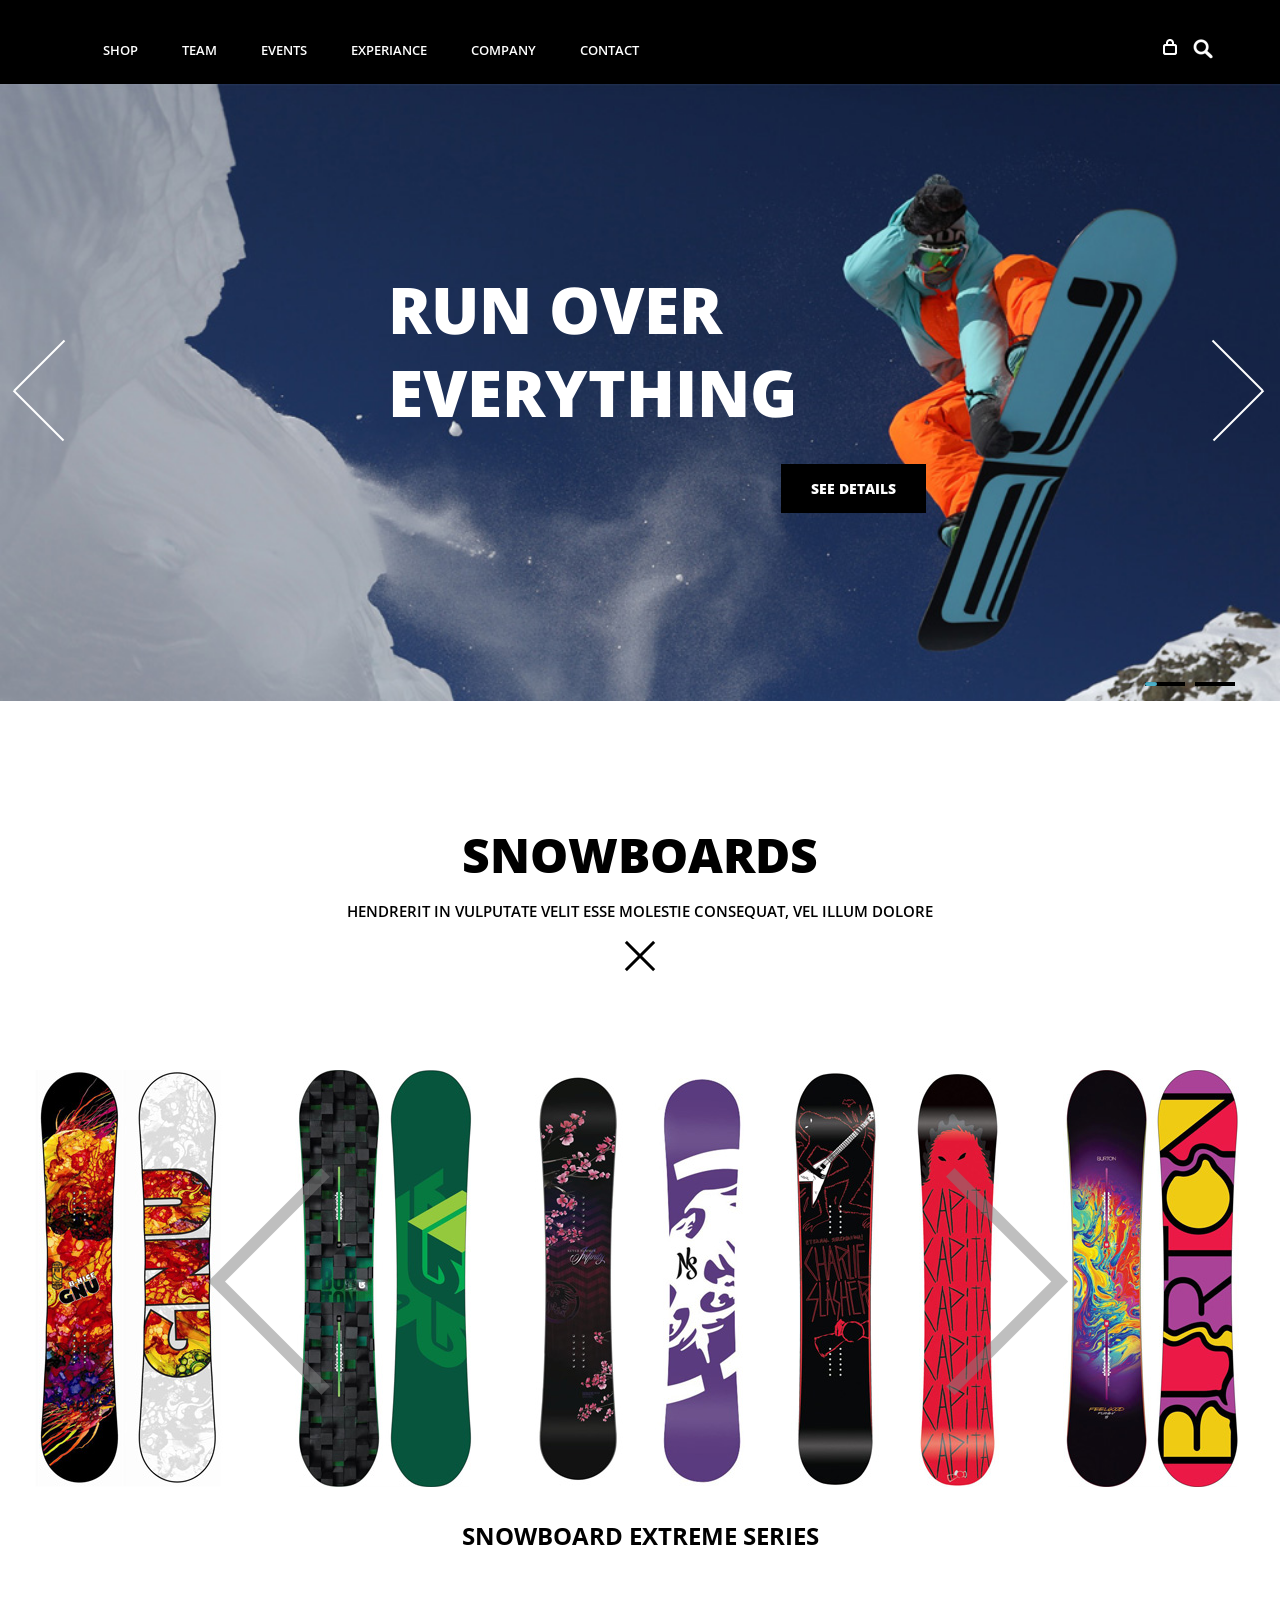
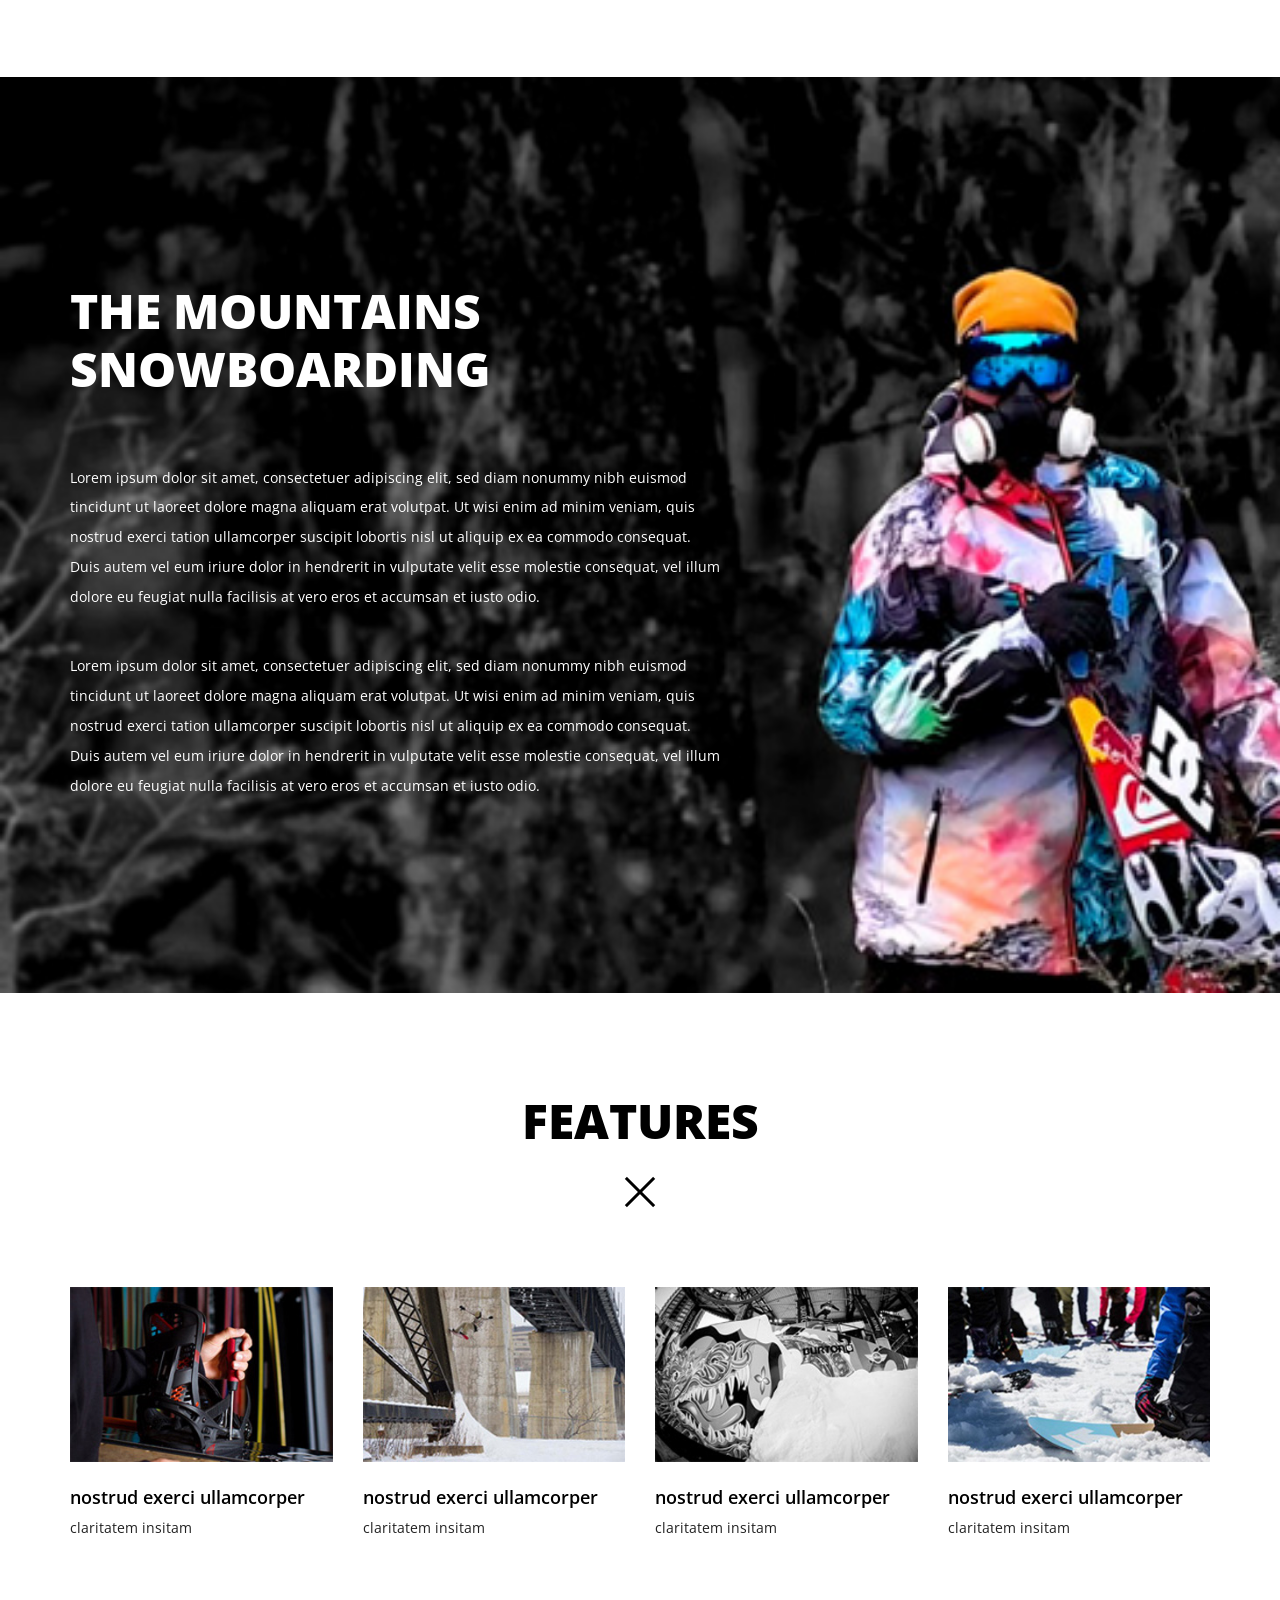
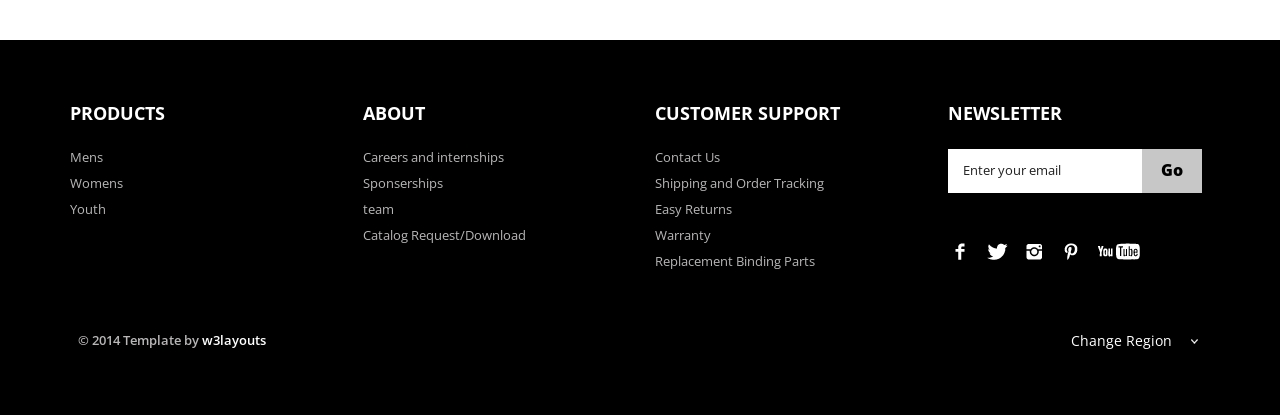
==== index.html @ a115c9c4 "Initial commit" ====
<!DOCTYPE HTML>
<html>
<head>
<title>Free Snow Bootstrap Website Template | Home :: w3layouts</title>
<link href="public/css/bootstrap.css" rel='stylesheet' type='text/css' />
<link href="public/css/style.css" rel='stylesheet' type='text/css' />
<meta name="viewport" content="width=device-width, initial-scale=1, maximum-scale=1">
<meta http-equiv="Content-Type" content="text/html; charset=utf-8" />
<link href='http://fonts.googleapis.com/css?family=Open+Sans:400,300,600,700,800' rel='stylesheet' type='text/css'>
<script type="application/x-javascript"> addEventListener("load", function() { setTimeout(hideURLbar, 0); }, false); function hideURLbar(){ window.scrollTo(0,1); } </script>
<script src="public/js/jquery.min.js"></script>
<!--<script src="js/jquery.easydropdown.js"></script>-->
<!--start slider -->
<link rel="stylesheet" href="public/css/fwslider.css" media="all">
<script src="public/js/jquery-ui.min.js"></script>
<script src="public/js/fwslider.js"></script>
<!--end slider -->
<script type="text/javascript">
        $(document).ready(function() {
            $(".dropdown img.flag").addClass("flagvisibility");

            $(".dropdown dt a").click(function() {
                $(".dropdown dd ul").toggle();
            });
                        
            $(".dropdown dd ul li a").click(function() {
                var text = $(this).html();
                $(".dropdown dt a span").html(text);
                $(".dropdown dd ul").hide();
                $("#result").html("Selected value is: " + getSelectedValue("sample"));
            });
                        
            function getSelectedValue(id) {
                return $("#" + id).find("dt a span.value").html();
            }

            $(document).bind('click', function(e) {
                var $clicked = $(e.target);
                if (! $clicked.parents().hasClass("dropdown"))
                    $(".dropdown dd ul").hide();
            });


            $("#flagSwitcher").click(function() {
                $(".dropdown img.flag").toggleClass("flagvisibility");
            });
        });
     </script>
</head>
<body>
	<div class="header">
		<div class="container">
			<div class="row">
			  <div class="col-md-12">
				 <div class="header-left">
					 <div class="logo">
						<a href="index.html"><img src="images/logo.png" alt=""/></a>
					 </div>
					 <div class="menu">
						  <a class="toggleMenu" href="#"><img src="images/nav.png" alt="" /></a>
						    <ul class="nav" id="nav">
						    	<li><a href="shop.html">Shop</a></li>
						    	<li><a href="team.html">Team</a></li>
						    	<li><a href="experiance.html">Events</a></li>
						    	<li><a href="experiance.html">Experiance</a></li>
						    	<li><a href="shop.html">Company</a></li>
								<li><a href="contact.html">Contact</a></li>								
								<div class="clear"></div>
							</ul>
							<script type="text/javascript" src="public/js/responsive-nav.js"></script>
				    </div>							
	    		    <div class="clear"></div>
	    	    </div>
	            <div class="header_right">
	    		  <!-- start search-->
				      <div class="search-box">
							<div id="sb-search" class="sb-search">
								<form>
									<input class="sb-search-input" placeholder="Enter your search term..." type="search" name="search" id="search">
									<input class="sb-search-submit" type="submit" value="">
									<span class="sb-icon-search"> </span>
								</form>
							</div>
						</div>
						<!----search-scripts---->
						<script src="js/classie.js"></script>
						<script src="js/uisearch.js"></script>
						<script>
							new UISearch( document.getElementById( 'sb-search' ) );
						</script>
						<!----//search-scripts---->
				    <ul class="icon1 sub-icon1 profile_img">
					 <li><a class="active-icon c1" href="#"> </a>
						<ul class="sub-icon1 list">
						  <div class="product_control_buttons">
						  	<a href="#"><img src="public/images/edit.png" alt=""/></a>
						  		<a href="#"><img src="public/images/close_edit.png" alt=""/></a>
						  </div>
						   <div class="clear"></div>
						  <li class="list_img"><img src="public/images/1.jpg" alt=""/></li>
						  <li class="list_desc"><h4><a href="#">velit esse molestie</a></h4><span class="actual">1 x
                          $12.00</span></li>
						  <div class="login_buttons">
							 <div class="check_button"><a href="checkout.html">Check out</a></div>
							 <div class="login_button"><a href="login/index.php">Login</a></div>
							 <div class="clear"></div>
						  </div>
						  <div class="clear"></div>
						</ul>
					 </li>
				   </ul>
		           <div class="clear"></div>
	       </div>
	      </div>
		 </div>
	    </div>
	</div>
	<div class="banner">
	<!-- start slider -->
       <div id="fwslider">
         <div class="slider_container">
            <div class="slide"> 
                <!-- Slide image -->
               <img src="public/images/slider1.jpg" class="img-responsive" alt=""/>
                <!-- /Slide image -->
                <!-- Texts container -->
                <div class="slide_content">
                    <div class="slide_content_wrap">
                        <!-- Text title -->
                        <h1 class="title">Run Over<br>Everything</h1>
                        <!-- /Text title -->
                        <div class="button"><a href="#">See Details</a></div>
                    </div>
                </div>
               <!-- /Texts container -->
            </div>
            <!-- /Duplicate to create more slides -->
            <div class="slide">
               <img src="public/images/slider2.jpg" class="img-responsive" alt=""/>
                <div class="slide_content">
                    <div class="slide_content_wrap">
                        <h1 class="title">Run Over<br>Everything</h1>
                       	<div class="button"><a href="#">See Details</a></div>
                    </div>
                </div>
            </div>
            <!--/slide -->
        </div>
        <div class="timers"></div>
        <div class="slidePrev"><span></span></div>
        <div class="slideNext"><span></span></div>
       </div>
       <!--/slider -->
      </div>
	  <div class="main">
		<div class="content-top">
			<h2>snowboards</h2>
			<p>hendrerit in vulputate velit esse molestie consequat, vel illum dolore</p>
			<div class="close_but"><i class="close1"> </i></div>
				<ul id="flexiselDemo3">
				<li><img src="public/images/board1.jpg" /></li>
				<li><img src="public/images/board2.jpg" /></li>
				<li><img src="public/images/board3.jpg" /></li>
				<li><img src="public/images/board4.jpg" /></li>
				<li><img src="public/images/board5.jpg" /></li>
			</ul>
		<h3>SnowBoard Extreme Series</h3>
			<script type="text/javascript">
		$(window).load(function() {
			$("#flexiselDemo3").flexisel({
				visibleItems: 5,
				animationSpeed: 1000,
				autoPlay: true,
				autoPlaySpeed: 3000,    		
				pauseOnHover: true,
				enableResponsiveBreakpoints: true,
		    	responsiveBreakpoints: { 
		    		portrait: { 
		    			changePoint:480,
		    			visibleItems: 1
		    		}, 
		    		landscape: { 
		    			changePoint:640,
		    			visibleItems: 2
		    		},
		    		tablet: { 
		    			changePoint:768,
		    			visibleItems: 3
		    		}
		    	}
		    });
		    
		});
		</script>
		<script type="text/javascript" src="public/js/jquery.flexisel.js"></script>
		</div>
	</div>
	<div class="content-bottom">
		<div class="container">
			<div class="row content_bottom-text">
			  <div class="col-md-7">
				<h3>The Mountains<br>Snowboarding</h3>
				<p class="m_1">Lorem ipsum dolor sit amet, consectetuer adipiscing elit, sed diam nonummy nibh euismod tincidunt ut laoreet dolore magna aliquam erat volutpat. Ut wisi enim ad minim veniam, quis nostrud exerci tation ullamcorper suscipit lobortis nisl ut aliquip ex ea commodo consequat. Duis autem vel eum iriure dolor in hendrerit in vulputate velit esse molestie consequat, vel illum dolore eu feugiat nulla facilisis at vero eros et accumsan et iusto odio.</p>
				<p class="m_2">Lorem ipsum dolor sit amet, consectetuer adipiscing elit, sed diam nonummy nibh euismod tincidunt ut laoreet dolore magna aliquam erat volutpat. Ut wisi enim ad minim veniam, quis nostrud exerci tation ullamcorper suscipit lobortis nisl ut aliquip ex ea commodo consequat. Duis autem vel eum iriure dolor in hendrerit in vulputate velit esse molestie consequat, vel illum dolore eu feugiat nulla facilisis at vero eros et accumsan et iusto odio.</p>
			  </div>
			</div>
		</div>
	</div>
	<div class="features">
		<div class="container">
			<h3 class="m_3">Features</h3>
			<div class="close_but"><i class="close1"> </i></div>
			  <div class="row">
				<div class="col-md-3 top_box">
				  <div class="view view-ninth"><a href="single.html">
                    <img src="public/images/pic1.jpg" class="img-responsive" alt=""/>
                    <div class="mask mask-1"> </div>
                    <div class="mask mask-2"> </div>
                      <div class="content">
                        <h2>Hover Style #9</h2>
                        <p>Lorem ipsum dolor sit amet, consectetuer adipiscing.</p>
                      </div>
                   </a> </div
                  </div>
                  <h4 class="m_4"><a href="#">nostrud exerci ullamcorper</a></h4>
                  <p class="m_5">claritatem insitam</p>
                </div>
                <div class="col-md-3 top_box">
					<div class="view view-ninth"><a href="single.html">
                    <img src="public/images/pic2.jpg" class="img-responsive" alt=""/>
                    <div class="mask mask-1"> </div>
                    <div class="mask mask-2"> </div>
                      <div class="content">
                        <h2>Hover Style #9</h2>
                        <p>Lorem ipsum dolor sit amet, consectetuer adipiscing.</p>
                      </div>
                    </a> </div>
                   <h4 class="m_4"><a href="#">nostrud exerci ullamcorper</a></h4>
                   <p class="m_5">claritatem insitam</p>
				</div>
				<div class="col-md-3 top_box">
					<div class="view view-ninth"><a href="single.html">
                    <img src="public/images/pic3.jpg" class="img-responsive" alt=""/>
                    <div class="mask mask-1"> </div>
                    <div class="mask mask-2"> </div>
                      <div class="content">
                        <h2>Hover Style #9</h2>
                        <p>Lorem ipsum dolor sit amet, consectetuer adipiscing.</p>
                      </div>
                    </a> </div>
                   <h4 class="m_4"><a href="#">nostrud exerci ullamcorper</a></h4>
                   <p class="m_5">claritatem insitam</p>
				</div>
				<div class="col-md-3 top_box1">
					<div class="view view-ninth"><a href="single.html">
                    <img src="public/images/pic4.jpg" class="img-responsive" alt=""/>
                    <div class="mask mask-1"> </div>
                    <div class="mask mask-2"> </div>
                      <div class="content">
                        <h2>Hover Style #9</h2>
                        <p>Lorem ipsum dolor sit amet, consectetuer adipiscing.</p>
                      </div>
                     </a> </div>
                   <h4 class="m_4"><a href="#">nostrud exerci ullamcorper</a></h4>
                   <p class="m_5">claritatem insitam</p>
				</div>
			</div>
		 </div>
	    </div>
		<div class="footer">
			<div class="container">
				<div class="row">
					<div class="col-md-3">
						<ul class="footer_box">
							<h4>Products</h4>
							<li><a href="#">Mens</a></li>
							<li><a href="#">Womens</a></li>
							<li><a href="#">Youth</a></li>
						</ul>
					</div>
					<div class="col-md-3">
						<ul class="footer_box">
							<h4>About</h4>
							<li><a href="#">Careers and internships</a></li>
							<li><a href="#">Sponserships</a></li>
							<li><a href="#">team</a></li>
							<li><a href="#">Catalog Request/Download</a></li>
						</ul>
					</div>
					<div class="col-md-3">
						<ul class="footer_box">
							<h4>Customer Support</h4>
							<li><a href="#">Contact Us</a></li>
							<li><a href="#">Shipping and Order Tracking</a></li>
							<li><a href="#">Easy Returns</a></li>
							<li><a href="#">Warranty</a></li>
							<li><a href="#">Replacement Binding Parts</a></li>
						</ul>
					</div>
					<div class="col-md-3">
						<ul class="footer_box">
							<h4>Newsletter</h4>
							<div class="footer_search">
				    		   <form>
				    			<input type="text" value="Enter your email" onfocus="this.value = '';" onblur="if (this.value == '') {this.value = 'Enter your email';}">
				    			<input type="submit" value="Go">
				    		   </form>
					        </div>
							<ul class="social">	
							  <li class="facebook"><a href="#"><span> </span></a></li>
							  <li class="twitter"><a href="#"><span> </span></a></li>
							  <li class="instagram"><a href="#"><span> </span></a></li>	
							  <li class="pinterest"><a href="#"><span> </span></a></li>	
							  <li class="youtube"><a href="#"><span> </span></a></li>										  				
						    </ul>
		   					
						</ul>
					</div>
				</div>
				<div class="row footer_bottom">
				    <div class="copy">
			           <p>© 2014 Template by <a href="http://w3layouts.com" target="_blank">w3layouts</a></p>
		            </div>
					  <dl id="sample" class="dropdown">
				        <dt><a href="#"><span>Change Region</span></a></dt>
				        <dd>
				            <ul>
				                <li><a href="#">Australia<img class="flag" src="images/as.png" alt="" /><span class="value">AS</span></a></li>
				                <li><a href="#">Sri Lanka<img class="flag" src="images/srl.png" alt="" /><span class="value">SL</span></a></li>
				                <li><a href="#">Newziland<img class="flag" src="images/nz.png" alt="" /><span class="value">NZ</span></a></li>
				                <li><a href="#">Pakistan<img class="flag" src="images/pk.png" alt="" /><span class="value">Pk</span></a></li>
				                <li><a href="#">United Kingdom<img class="flag" src="images/uk.png" alt="" /><span class="value">UK</span></a></li>
				                <li><a href="#">United States<img class="flag" src="images/us.png" alt="" /><span class="value">US</span></a></li>
				            </ul>
				         </dd>
	   				  </dl>
   				</div>
			</div>
		</div>
</body>	
</html>
---- public/css/style.css ----
.clear{clear: both;}
h4, h5, h6,
h1, h2, h3 {margin-top: 0;}
ul, ol {margin: 0;}
p {margin: 0;}
html, body{
	font-family: 'Open Sans', sans-serif;
	background:#fff;
	font-size: 100%;
}
body a{
 	transition: 0.5s all;
	-webkit-transition: 0.5s all;
	-moz-transition: 0.5s all;
	-o-transition: 0.5s all;
}
.header{
	background:#000;
	padding: 1.5% 0;
}
.header-left{
	float:left;
	width: 59%;
}
.logo{
	float:left;
	margin-right: 2%;
}
.menu{
	 float:left;
	 margin: 17px 0 0;
}
  .menu li{
	display:inline-block;
 }
 .menu li:first-child{
   	margin-left:0;
 }
 .menu li a{
  	 display: block;
	font-size: 0.8125em;
	text-transform: uppercase;
	padding: 5px 20px;
	color: #FFF;
	-webkit-transition: all 0.3s ease;
	-moz-transition: all 0.3s ease;
	-o-transition: all 0.3s ease;
	transition: all 0.3s ease;
	font-weight: 600;
 }
 .menu li a:hover ,.menu li.active a{
	 background:#fff;
	 color:#000;
 } 
 #nav .current a {
	 color:red;
}
.toggleMenu {
    display:  none;
  	padding:4px 5px 0px 5px;
}
.nav:before,
.nav:after {
    content: " "; 
    display: table; 
}
.nav:after {
    clear: both;
}
.nav ul {
    list-style: none;
}
@media screen and (max-width:800px) {
	.active {
        display: block;
    }
    .menu li a{
    	text-align:left;
    	border-radius:0;
    	-webkit-border-radius:0;
    	-moz-border-radius:0;
    	-o-border-radius:0;
    }
    .nav {
	    list-style: none;
		width: 95%;
		position: absolute;
		right: 20px;
		background: #222;
		top: 72px;
		z-index: 111;
    }
    .nav:after {
		content: '';
		position: absolute;
		right:18px;
		top: -9px;
		border-left:10px solid rgba(0, 0, 0, 0);
		border-right:10px solid rgba(0, 0, 0, 0);
		border-bottom:10px solid #333;
	}
    .menu li a span.messages{
    	text-align:center;
    	top:15px;
    }
    .nav li ul{
    	width:100%;   	
    }
    .menu ul{
    	margin:0;
    }
    .nav > li.hover > ul {
        width:100%;
    }
    .nav > li {
        float: none;
        display:block;
    }
    .nav ul {
        display: block;
        width: 100%;
    }
   .nav > li.hover > ul , .nav li li.hover ul {
        position: static;
    }
    .nav li a{
    	border-top:1px solid #333;
    }
     .nav li:first-child a{
     	border-top:none;
     }
 }
.header_right{
	float:right;
	width:6%;
	margin-top: 16px;
}
.sb-search {
	position: absolute;
	top:7px;
	right:0px;
	width: 0%;
	min-width: 45px;
	height: 45px;
	float: right;
	overflow: hidden;
	-webkit-transition: width 0.3s;
	-moz-transition: width 0.3s;
	transition: width 0.3s;
	-webkit-backface-visibility: hidden;
}
.sb-search-input {
	position: absolute;
	top: 0;
	left: 0px;
	border: none;
	outline: none;
	background:#333;
	width: 100%;
	height:45px;
	margin: 0;
	z-index: 10;
	padding: 5px 20px;
	font-family: 'Open Sans', sans-serif;
	font-size: 13px;
	color: #ffffff;
}
.sb-search-input::-webkit-input-placeholder {
	color: #ffffff;
}
.sb-search-input:-moz-placeholder {
	color: #ffffff;
}
.sb-search-input::-moz-placeholder {
	color: #efb480;
}
.sb-search-input:-ms-input-placeholder {
	color: #ffffff;
}
.sb-icon-search,.sb-search-submit  {
	width: 45px;
	height: 45px;
	display: block;
	position: absolute;
	right: 0;
	top: 0;
	padding: 0;
	margin: 0;
	line-height: 45px;
	text-align: center;
	cursor: pointer;
}
.sb-search-submit {
	background: #333 url('../images/img-sprite.png') no-repeat 0px 1px;
	-ms-filter: "progid:DXImageTransform.Microsoft.Alpha(Opacity=0)"; /* IE 8 */
    filter: alpha(opacity=0); /* IE 5-7 */
   
	color: transparent;
	border: none;
	outline: none;
	z-index: -1;
	-webkit-appearance: none;
}
.sb-icon-search {
	color: #FFF;
background: #000 url('../images/img-sprite.png') no-repeat 0px 1px;
z-index: 90;
}
/* Open state */
.sb-search.sb-search-open,.no-js .sb-search {
	width:40%;
}
.sb-search.sb-search-open .sb-icon-search,.no-js .sb-search .sb-icon-search {
	background: #c0c0c0 url('../images/img-sprite.png') no-repeat 0px 1px;
	color: #fff;
	z-index: 11;
}
.sb-search.sb-search-open .sb-search-submit,.no-js .sb-search .sb-search-submit {
	z-index: 90;
}
/* start icon styles */
.icon1:before,.icon1:after {
	content: "";
	display: table;
}
.icon1:after {
	clear: both;
}
ul.icon1 {
	float: left;
	zoom: 1;
	list-style: none;
	padding: 0;
	margin-left:25%;
}
.icon1 li {
	float: left;
	position: relative;
}
.icon1 li:last-child{
	border-right:none;
}
.icon1 li:hover > a {
	color: #fafafa;
}
*html .icon1 li a:hover { /* IE6 only */
	color: #fafafa;
}
.icon1 ul {
	width:300px;
	margin: 20px 0 0 0;
	_margin: 0;
	opacity: 0;
	visibility: hidden;
	position: absolute;
	top:67px;
	z-index: 1;
	right: -140px;
	background: #ffffff;
	-webkit-transition: all .2s ease-in-out;
	-moz-transition: all .2s ease-in-out;
	-ms-transition: all .2s ease-in-out;
	-o-transition: all .2s ease-in-out;
	transition: all .2s ease-in-out;
	box-shadow: 0 0 10px #AAA;
	-webkit-box-shadow: 0 0 10px #AAA;
	-moz-box-shadow: 0 0 10px #AAA;
	-o-box-shadow: 0 0 10px #AAA;
}
.icon1 li:hover > ul {
	opacity: 1;
	visibility: visible;
	margin: 0;
	z-index: 9999;
}
.icon1 ul ul {
	top: 6px;
	left: 158px;
	margin: 0 0 0 20px;
}
.icon1 ul li {
	/*--float: none;--*/
	display: block;
	border: 0;
}
.icon1 ul li:first-child{
	border-top:none;
}
.icon1 ul li:first-child a{
	border-top-left-radius: 5px;
	-webkit-border-top-left-radius: 5px;
	-moz-border-top-left-radius: 5px;
	-o-border-top-left-radius: 5px;
}
.icon1 ul li:last-child {   
	-moz-box-shadow: none;
	-webkit-box-shadow: none;
	box-shadow: none;    
}
.icon1 ul a {    
	_height: 10px; /*IE6 only*/
	white-space: nowrap;
	float: none;
	text-transform: none;
}
.active-icon{
	display: block;
}
.icon1 ul li:first-child > a:after {
	content: '';
	position: absolute;
	left: 45%;
	top: -30px;
	border-left: 10px solid transparent;
	border-right:10px solid transparent;
	border-bottom:10px solid #f0f0f0;
}
.icon1 ul ul li:first-child a:after {
	left: -100px;
	top: 0%;
	margin-top: -6px;
	border-left: 0;	
	border-bottom:20px solid transparent;
	border-top: 20px solid transparent;
	border-right:20px solid #323757;
}
/* Mobile */
.icon1-trigger {
	display: none;
}
.sub-icon1 img{
	border:none;
	display:inline-block;
	vertical-align:middle;
}
li.list_img{
	float:left;
	width:26%;
}
.login_buttons{
	margin-top:23%;
}
li.list_desc{
	float:left;
	width:50%;
}
li.list_desc h4 a{
	color:#000;
	font-size:0.85em;
	text-decoration:none;
	font-weight:600;
}
li.list_desc h4 a:hover{
	color:red;
}
.c1{
	background: url(../images/img-sprite.png) no-repeat -66px -8px;
	width: 22px;
	height: 24px;
	display: inline-block;
	vertical-align: middle;
}
.icon1 .profile_img {
	margin-top: 3px;
}
.sub-icon1 ul li h3{
	text-align: center;
	font-size: 18px;
	color: #555;
	text-transform: uppercase;
	margin-bottom: 4%;
}
.sub-icon1 ul li p{
	text-align:center;
	font-size: 0.8125em;
	color: #555;
	line-height: 1.5em;
	margin:2% 0;
}
.sub-icon1.list{
	padding:20px;
}
.sub-icon1 ul li p a{
	color: #00405d;
}
.sub-icon1 ul li p a:hover{
	color: #555555;
	text-decoration:underline;
}
.product_control_buttons{
	float:right;
}
.product_control_buttons a:hover{
	opacity:0.5;
}
.button{
	text-align: center;
}
.button a{
	color:#fff;
	font-size:0.85em;
	text-transform:uppercase;
	font-weight:800;
	text-decoration:none;
	margin-left:45%;
	border: none;
	cursor: pointer;
	padding:15px 30px;
	display: inline-block;
	outline: none;
	-webkit-transition: all 0.3s;
	-moz-transition: all 0.3s;
	transition: all 0.3s;
	background: #000;
}
.button a:hover{
	background:#222;
}
.login_button{
	float:right;
}
.login_button a{
	color:#fff;
	font-size:0.85em;
	text-transform:uppercase;
	font-weight:600;
	text-decoration:none;
    border: none;
	cursor: pointer;
	padding:8px 15px; 
	display: inline-block;
	outline: none;
	-webkit-transition: all 0.3s;
	-moz-transition: all 0.3s;
	transition: all 0.3s;
	background: #000;
	margin:10px 0 0;
}
.login_button a:hover{
	background:#555;
}
.check_button{
	float:left;
}
.check_button a{
	color:#fff;
	font-size:0.85em;
	text-transform:uppercase;
	font-weight:600;
	text-decoration:none;
    border: none;
	cursor: pointer;
	padding:8px 15px; 
	display: inline-block;
	outline: none;
	-webkit-transition: all 0.3s;
	-moz-transition: all 0.3s;
	transition: all 0.3s;
	background: #000;
	margin:10px 0 0;
}
.check_button a:hover{
	background:#555;
}
/*--main--*/
.content-top{
	padding:10% 0;
}
.content-top h2{
	color: #000;
	font-size:3em;
	font-weight: 800;
	text-align: center;
	text-transform: uppercase;
	margin-bottom: 1.5%;
}
.content-top p{
	color: #000;
	font-size: 0.95em;
	text-transform: uppercase;
	text-align: center;
	font-weight: 600;
	margin-bottom:1%;
}
.content-top h3{
	color:#000;
	font-size:1.5em;
	text-transform:uppercase;
	font-weight:700;
	text-align:center;
	margin:2% 0 0 0;
}
#flexiselDemo1, #flexiselDemo2, #flexiselDemo3 {
	display: none;
}
.nbs-flexisel-container {
	position: relative;
	max-width: 100%;
}
.nbs-flexisel-ul {
	position: relative;
	width: 9999px;
	margin: 0px;
	padding: 0px;
	list-style-type: none;
	text-align: center;
}
.nbs-flexisel-inner {
	overflow: hidden;
	margin: 0 auto;
}
.nbs-flexisel-item {
	float: left;
	margin: 0px;
	padding: 0px;
	cursor: pointer;
	position: relative;
	line-height: 0px;
}
.nbs-flexisel-item > img {
	width:100%;
	cursor: pointer;
	positon: relative;
	margin-top: 10px;
	margin-bottom: 10px;
	max-width:210px;
	max-height:417px;
}
/*** Navigation ***/
.nbs-flexisel-nav-left, .nbs-flexisel-nav-right {
	width:140px;
	height: 245px;
	position: absolute;
	cursor: pointer;
	z-index: 100;
}
.nbs-flexisel-nav-left {
	left: 205px;
	background: url(../images/img-sprite.png) no-repeat -110px 1px;
}
.nbs-flexisel-nav-right {
	right:205px;
	background: url(../images/img-sprite.png) no-repeat -254px 1px;
}
.content-bottom{
	width:100%;
	background: url(../images/bg_image.jpg)no-repeat center top;
	-webkit-background-size: cover;
	-moz-background-size: cover;
	-o-background-size: cover;
	background-size: cover;
	background-position: center;
	background-size: 100% 100%;
	height:100%;
	padding:15% 0;
}
.content_bottom-text h3{
	color: #FFF;
	font-size: 3em;
	font-weight: 800;
	text-transform: uppercase;
	line-height: 1.2em;
	margin: 2% 0 10%;
}
p.m_1{
	color: #FFF;
	font-size: 0.85em;
	line-height: 2.2em;
	margin-bottom:6%;
}
p.m_2{
	color: #FFF;
	font-size: 0.85em;
	line-height: 2.2em;
}
.features{
	padding:8% 0;
}
h3.m_3{
	color: #000;
	font-size: 3em;
	font-weight: 800;
	text-align: center;
	text-transform: uppercase;
	margin-bottom:2%;
}
.close_but{
	text-align:center;
	margin-bottom:6%;
}
i.close1{
	width:46px;
	height:42px;
	background:url(../images/img-sprite.png)-196px -269px;
	display:inline-block;
}
.view {
   overflow: hidden;
   position: relative;
   text-align: center;
   cursor: default;
}
.view .mask,.view .content {
   width:263px;
   height:200px;
   position: absolute;
   overflow: hidden;
   top: 0;
   left: 0;
}
.view img {
   display: block;
   position: relative;
}
.view h2 {
   text-transform: uppercase;
   color: #fff;
   text-align: center;
   position: relative;
   font-size: 17px;
   padding: 10px;
   background: rgba(0, 0, 0, 0.8);
   margin: 20px 0 0 0;
}
.view p {
   font-style: italic;
   font-size: 12px;
   position: relative;
   color: #fff;
   padding: 10px;
   text-align: center;
}
.view a.info {
   display: inline-block;
   text-decoration: none;
   padding: 7px 14px;
   background: #000;
   color: #fff;
   text-transform: uppercase;
   -webkit-box-shadow: 0 0 1px #000;
   -moz-box-shadow: 0 0 1px #000;
   box-shadow: 0 0 1px #000;
}
.view a.info: hover {
   -webkit-box-shadow: 0 0 5px #000;
   -moz-box-shadow: 0 0 5px #000;
   box-shadow: 0 0 5px #000;
}
/* NINTH EXAMPLE*/
.view-ninth .mask-1, .view-ninth .mask-2 {
    background-color: rgba(0, 0, 0, 0.5);
    height: 361px;
    width: 361px;
    background: rgba(119, 0, 36, 0.5);
    -ms-filter: "progid:DXImageTransform.Microsoft.Alpha(Opacity=100)";
    filter: alpha(opacity=100);
    opacity: 1;
    -webkit-transition: all 0.3s ease-in-out 0.6s;
    -moz-transition: all 0.3s ease-in-out 0.6s;
    -o-transition: all 0.3s ease-in-out 0.6s;
    transition: all 0.3s ease-in-out 0.6s;
}
.view-ninth .mask-1 {
    left: auto;
    right: 0;
    -webkit-transform: rotate(56.5deg) translateX(-180px);
    -moz-transform: rotate(56.5deg) translateX(-180px);
    -o-transform: rotate(56.5deg) translateX(-180px);
    -ms-transform: rotate(56.5deg) translateX(-180px);
    transform: rotate(56.5deg) translateX(-180px);
    -webkit-transform-origin: 100% 0%;
    -moz-transform-origin: 100% 0%;
    -o-transform-origin: 100% 0%;
    -ms-transform-origin: 100% 0%;
    transform-origin: 100% 0%;
}
.view-ninth .mask-2 {
    top: auto;
    bottom: 0;
    -webkit-transform: rotate(56.5deg) translateX(180px);
    -moz-transform: rotate(56.5deg) translateX(180px);
    -o-transform: rotate(56.5deg) translateX(180px);
    -ms-transform: rotate(56.5deg) translateX(180px);
    transform: rotate(56.5deg) translateX(180px);
    -webkit-transform-origin: 0% 100%;
    -moz-transform-origin: 0% 100%;
    -o-transform-origin: 0% 100%;
    -ms-transform-origin: 0% 100%;
    transform-origin: 0% 100%;
}
.view-ninth .content {
    background: rgba(0, 0, 0, 0.9);
    height: 0;
    -ms-filter: "progid:DXImageTransform.Microsoft.Alpha(Opacity=50)";
    filter: alpha(opacity=50);
    opacity: 0.5;
    width:263px;
    overflow: hidden;
    -webkit-transform: rotate(-33.5deg) translate(-112px, 166px);
    -moz-transform: rotate(-33.5deg) translate(-112px, 166px);
    -o-transform: rotate(-33.5deg) translate(-112px, 166px);
    -ms-transform: rotate(-33.5deg) translate(-112px, 166px);
    transform: rotate(-33.5deg) translate(-112px, 166px);
    -webkit-transform-origin: 0% 100%;
    -moz-transform-origin: 0% 100%;
    -o-transform-origin: 0% 100%;
    -ms-transform-origin: 0% 100%;
    transform-origin: 0% 100%;
    -webkit-transition: all 0.4s ease-in-out 0.3s;
    -moz-transition: all 0.4s ease-in-out 0.3s;
    -o-transition: all 0.4s ease-in-out 0.3s;
    transition: all 0.4s ease-in-out 0.3s;
}
.view-ninth h2 {
    background: transparent;
    margin-top: 5px;
    border-bottom: 1px solid rgba(255, 255, 255, 0.2);
}
.view-ninth a.info {
    display: none;
}
.view-ninth:hover .content {
    height: 120px;
    width:263px;
    -ms-filter: "progid:DXImageTransform.Microsoft.Alpha(Opacity=90)";
    filter: alpha(opacity=90);
    opacity: 0.9;
    top:22px;
    -webkit-transform: rotate(0deg) translate(0, 0);
    -moz-transform: rotate(0deg) translate(0, 0);
    -o-transform: rotate(0deg) translate(0, 0);
    -ms-transform: rotate(0deg) translate(0, 0);
    transform: rotate(0deg) translate(0, 0);
}
.view-ninth:hover .mask-1, .view-ninth:hover .mask-2 {
    -webkit-transition-delay: 0s;
    -moz-transition-delay: 0s;
    -o-transition-delay: 0s;
    transition-delay: 0s;
}
.view-ninth:hover .mask-1 {
    -webkit-transform: rotate(56.5deg) translateX(1px);
    -moz-transform: rotate(56.5deg) translateX(1px);
    -o-transform: rotate(56.5deg) translateX(1px);
    -ms-transform: rotate(56.5deg) translateX(1px);
    transform: rotate(56.5deg) translateX(1px);
}
.view-ninth:hover .mask-2 {
    -webkit-transform: rotate(56.5deg) translateX(-1px);
    -moz-transform: rotate(56.5deg) translateX(-1px);
    -o-transform: rotate(56.5deg) translateX(-1px);
    -ms-transform: rotate(56.5deg) translateX(-1px);
    transform: rotate(56.5deg) translateX(-1px);
}
h4.m_4{
	margin-top:10%;
}
h4.m_4 a{
	color:#000;
	font-size:1em;
	text-decoration:none;
	font-weight:600;
}
h4.m_4 a:hover{
	color:#444;
}
p.m_5{
	color:#222;
	font-size:0.85em;
}
/*--footer--*/
.footer{
	background:#000;
	padding:5% 0;
}		
ul.footer_box{
	list-style:none;
	padding:0;
}	
ul.footer_box h4{
	color:#fff;
	font-size:1.1em;
	text-transform:uppercase;
	font-weight:700;
	margin-bottom: 8%;
}
ul.footer_box li a{
	color: #B8B6B6;
	font-size: 0.8125em;
	text-decoration:none;
	line-height: 2em;
}
ul.footer_box li a:hover{
	color:#fff;
}
.footer_search {
	margin-top: 10%;
	width:100%;
	position:relative;
}
.footer_search input[type="text"] {
	outline: none;
	padding: 12px 15px;
	outline: none;
	color: #202020;
	background: #FFF;
	border: none;
	width: 74%;
	line-height: 1.5em;
	font-size: 0.8125em;
}
.footer_search  input[type="submit"] {
	background: #C7C7C7;
	padding: 9px 19px;
	border: none;
	cursor: pointer;
	position: absolute;
	line-height: 1.6em;
	font-size: 1em;
	color: #000;
	font-weight: 800;
	outline: none;
	-webkit-transition: all 0.3s;
	-moz-transition: all 0.3s;
	transition: all 0.3s;
}
.footer_search  input[type="submit"]:hover {
	background:#222;
	color:#fff;
}
ul.social{
	list-style:none;
	padding:0;
	margin-top: 17%;
}	
ul.social li:first-child, ol li:first-child {
	margin-top: 0px;
	margin-left: 0;
}
ul.social li{
	display:inline-block;
	margin-right:8px;
}	
ul.social li a span:hover{
	opacity:0.5;
}		
li.facebook a span {
	height: 25px;
	width: 25px;
	display: block;
	background: url(../images/img-sprite.png)no-repeat -256px -276px;
}
li.twitter a span {
	height: 25px;
	width: 25px;
	display: block;
	background: url(../images/img-sprite.png)no-repeat -298px -276px;
}
li.instagram a span {
	height: 25px;
	width: 25px;
	display: block;
	background: url(../images/img-sprite.png)no-repeat -346px -276px;
}
li.pinterest a span {
	height: 25px;
	width: 25px;
	display: block;
	background: url(../images/img-sprite.png)no-repeat -391px -276px;
}	
li.youtube a span {
	height: 25px;
	width: 47px;
	display: block;
	background: url(../images/img-sprite.png)no-repeat -437px -276px;
}	
.dropdown dd, .dropdown dt, .dropdown ul { margin:0px; padding:0px; }
.dropdown dd { position:relative; }
.dropdown a, .dropdown a:visited { color:#fff; text-decoration:none; outline:none;}
.dropdown a:hover { color:#fff;}
.dropdown dt a:hover { color:#fff;}
.dropdown dt a {background:url(../images/arrow.png) no-repeat scroll right center; display:block; padding-right:20px;
}
.dropdown dt a span {cursor: pointer;
	cursor: pointer;
	display: block;
	padding:0px 10px;
	font-size: 0.85em;
	color: #FFF;
	font-weight: 400;
}
        .dropdown dd ul { background:#222 none repeat scroll 0 0;color:#fff; display:none;
                          left:0px; padding:5px 0px; position:absolute; top:13px; width:auto; min-width:200px; list-style:none;}
        .dropdown span.value { display:none;}
        .dropdown dd ul li a { padding:5px; display:block;font-size: 13px;}
        .dropdown dd ul li a:hover { background-color:#444;}
        
        .dropdown img.flag { border:none; vertical-align:middle; margin-left:10px; }
        .flagvisibility { float: right;}
        
/*--dropdown--*/
.dropdown {
    display: block;
    display: inline-block;
   	float:right;
    position: relative;
   	z-index: 9999;
   	margin:0;
}
/* ===[ For demonstration ]=== */
/* ===[ End demonstration ]=== */
.dropdown .dropdown_button {
    cursor: pointer;
    width: auto;
    display: inline-block;
    padding: 4px 12px;
   -webkit-border-radius: 2px;
    -moz-border-radius: 2px;
    border-radius: 2px;
    font-weight: bold;
    color:#fff;
    line-height:29px;
    text-decoration: none !important;
    background:#595959;
    font-size: 11px;
}
.dropdown input[type="checkbox"] + .dropdown_button .arrow {
    display: inline-block;
    width: 0px;
    height: 0px;
    border-top: 5px solid #fff;
    border-right: 5px solid transparent;
    border-left: 5px solid transparent;
}
.dropdown input[type="checkbox"]:checked + .dropdown_button .arrow { border-color: white transparent transparent transparent }
.dropdown .dropdown_content {
    position: absolute;
    border: 1px solid #777;
    padding: 0px;
    background:#595959;
    margin: 0;
    display: none;
}
.dropdown .dropdown_content li {
    list-style: none;
    margin-left: 0px;
    line-height: 16px;
    border-top: 1px solid #5F5D5D;
	border-bottom: 1px solid #555353;
    margin-top: 2px;
    margin-bottom: 2px;
}
.dropdown .dropdown_content li:hover {
    border-top-color: #555;
    border-bottom-color: #555;
    background:#444;
}
.dropdown .dropdown_content li a {
    display: block;
    padding: 2px 7px;
    padding-right: 15px;
    color:#fff;
    font-size:13px;
    text-decoration: none !important;
    white-space: nowrap;
}
.dropdown .dropdown_content li:hover a {
    color: white;
    text-decoration: none !important;
}
.dropdown input[type="checkbox"]:checked ~ .dropdown_content { display: block }
.dropdown input[type="checkbox"] { display: none }
.copy {
  float: left;
}
.copy p{
	font-size:0.8125em;
	font-weight:600;
	color:#B8B6B6;
}
.copy p a{
	color:#fff;
}
.footer_bottom{
	padding: 0 2%;
	margin-top: 5%;
}
/*--shop--*/
.shop_top{
	padding:5% 0;
}
.new-box {
	right:10px;
}
.new-box, .sale-box {
	position: absolute;
	top:16px;
	overflow: hidden;
	height: 38px;
	min-width: 70px;
	text-align: left;
	z-index: 0;
	display: inline-block;
	-webkit-transform: rotate(-90deg);
	-ms-transform: rotate(-90deg);
	transform: rotate(-90deg);
}
.new-label {
	font-size: 0.85em;
	color: #FFF;
	background:#FFAF02;
	text-transform: uppercase;
	padding:9px;
	text-align: center;
	display: block;
	min-width: 70px;
	position: absolute;
	left: 0px;
	top: 0px;
	z-index: 1;
}
.sale-box {
	left:10px;
}
.sale-label {
	font-size: 0.85em;
	color: #FFF;
	background:#E92546;
	text-transform: uppercase;
	padding:9px;
	text-align: center;
	display: block;
	min-width: 70px;
	position: absolute;
	left: 0px;
	top: 0px;
}
.shop_box{
	position:relative;
}
.shop_desc{
	border:1px solid #E0E0E0;
	padding:5%;
}
.shop_desc h3{
	margin-bottom:5px;
}
.shop_desc h3 a{
	color: #333;
	font-size: 16px;
	font-weight: 600;
	text-decoration: none;
}
.shop_desc h3 a:hover{
	color:#666;
}
.shop_desc p{
	color:#555;
	font-size:0.8125em;
	line-height:1.8em;
	margin-bottom:10px;
}
span.reducedfrom {
	text-decoration: line-through;
	margin-right: 8%;
	color: #888;
}
span.actual {
	color: #7DB122;
	font-size: 1em;
	color:#000
}
ul.buttons{
	list-style: none;
	padding: 0;
	margin-top: 10px;
}
.cart{
	float:left;
}
.shop_btn{
	float:right;
}
.shop_btn a, .cart a{
	color: #000;
	font-size: 0.8125em;
	text-transform: uppercase;
	font-weight: 600;
	text-decoration:none;
}
.shop_btn a:hover{
	color:#E92546;
}
.cart a:hover{
	color:#FFAF02;
}
.shop_box-top{
	margin-bottom:5%;
}
h3.m_2 {
	color: #555;
	margin-bottom: 20px;
	font-size: 1.5em;
	line-height: 1.2;
	font-weight: normal;
	letter-spacing: -1px;
	padding:0 1%;
	text-transform: uppercase;
}
h4.m_5{
	margin-top:7%;
}
h4.m_5 a{
	color: #555;
	font-size:0.95em;
	text-transform: uppercase;
	letter-spacing: -1px;
	text-decoration:none;
}
h4.m_5 a:hover{
	color:#000;
}
p.m_6{
	font-size:0.85em;
	color: #555;
	line-height: 1.5em;
}
.team_box{
	margin-bottom:5%;
}
ul.team_list{
	padding:0;
	list-style:none;
}
ul.team_list h4{
	color: #555;
	margin-bottom: 20px;
	font-size: 1.5em;
	line-height: 1.2;
	font-weight: normal;
	margin-top: 0px;
	letter-spacing: -1px;
	text-transform: uppercase;
}
ul.team_list li {
	list-style-image: url(../images/marker.png);
	margin: 0 0px 20px 15px;
}
ul.team_list li a {
	font-size: 0.85em;
	color: #222;
	text-transform: uppercase;
	text-decoration:none;
}
ul.team_list li a:hover {
	color:#444;
}
ul.team_list li p{
	color:#888;
	font-size:0.85em;
	line-height:1.5em;
}
p.m_7{
	color:#888;
	font-size:0.85em;
	line-height:1.5em;
	margin-bottom:2%;
}
.img_section{
	position:relative;
}
.img_section_txt {
	position: absolute;
	width: 100%;
	left: 0;
	bottom: 0;
	background:rgba(5, 5, 5, 0.43);
	-webkit-box-sizing: border-box;
	-moz-box-sizing: border-box;
	box-sizing: border-box;
	padding: 14px 10px 14px 21px;
	color: #FFF;
	-webkit-transition: all 0.6s ease;
	-moz-transition: all 0.6s ease;
	-o-transition: all 0.6s ease;
	transition: all 0.6s ease;
}
.magnifier2:hover .img_section_txt {
	background:rgba(255, 0, 0, 0.36);
}
.ex_box{
	margin-bottom:5%;
}
p.m_8{
	color:#333;
	font-size:0.85em;
	line-height:1.8em;
	margin-bottom:5%;
}
.address p {
	font-size:0.85em;
	line-height:2em;
}
.address p span:hover {
	text-decoration: none;
}
.address p span {
	text-decoration: underline;
	color: #555;
	cursor: pointer;
}
.contact{
	margin-top: 5%;
}
.to{
	float:left;
	width:50%;
}
.to input[type="text"] {
	padding: 10px;
	width:95%;
	font-size: 0.85em;
	font-family: 'Open Sans', sans-serif;
	margin: 10px 0;
	border: none;
	color: #888;
	background:#F8F8F8;
	float: left;
	outline: none;
	border:1px solid #DFE0E2;
}
.to input[type="text"]:hover, .text input[type="text"], .text textarea:hover{
	border-color:#E25050;
}
.text {
	width:50%;
	float:left;
}
.text input[type="text"], .text textarea {
	width:100%;
	font-size: 0.85em;
	margin: 10px 0;
	border: none;
	color: #888;
	font-family: 'Open Sans', sans-serif;
	outline: none;
	background:#F8F8F8;
	height: 100px;
	padding: 10px;
	resize: none;
	border:1px solid #DFE0E2;
}
.form-submit{
	float:right;
}
.form-submit input[type="submit"] {
	color: #FFF;
	font-family: 'Open Sans', sans-serif;
	font-size: 0.95em;
	font-weight: normal;
	padding:15px 40px;
	text-transform: uppercase;
	background:#E25050;
	display: inline-block;
	-webkit-transition: all 0.3s ease-out;
	-moz-transition: all 0.3s ease-out;
	-ms-transition: all 0.3s ease-out;
	-o-transition: all 0.3s ease-out;
	transition: all 0.3s ease-out;
	font-weight: 100;
	border: none;
	cursor: pointer;
	outline:none;
}
.form-submit input[type="submit"]:hover {
	background:#333;
}
/*--single--*/
.single_image{
	width:36.5%;
	float: left;
	margin-right: 2.6%;
}
.single_right{
	width: 60.5%;
	float: left;
}
.single_right h3{
	color: #222;
	font-size: 1.1em;
	text-transform: uppercase;
	margin-bottom: 10px;
	font-weight: 700;
}
.btn1-default1 {
	outline: none;
	border: 1px solid #CACACA;
	background: #FFF;
	padding: 5px 10px;
	font-size: 0.85em;
}
.btn1-twitter:hover {
	color: #FFF;
	background-color: #00AAF0;
}
i.icon-twitter{
	height: 20px;
	width: 20px;
	background: url(../images/img-sprite.png)no-repeat -260px -318px;
	float: left;
	margin-right: 2px;
}
.btn1-twitter:hover i{
	background: url(../images/img-sprite.png)no-repeat -260px -341px;
}
i.icon-facebook{
	height: 20px;
	width: 20px;
	background: url(../images/img-sprite.png)no-repeat -292px -317px;
	float: left;
	margin-right: 2px;
}
.btn1-facebook:hover i{
	background: url(../images/img-sprite.png)no-repeat -292px -341px;
}
.btn1-facebook:hover {
	color: #FFF;
	background-color:#435F9F;
}
i.icon-google{
	height: 20px;
	width: 20px;
	background: url(../images/img-sprite.png)no-repeat -321px -317px;
	float: left;
	margin-right: 2px;
}
.btn1-google:hover i{
	background: url(../images/img-sprite.png)no-repeat -321px -341px;
}
.btn1-google:hover {
	color: #FFF;
	background-color:#E04B34;
}
i.icon-pinterest{
	height: 20px;
	width: 20px;
	background: url(../images/img-sprite.png)no-repeat -353px -318px;
	float: left;
	margin-right: 2px;
}
.btn1-pinterest:hover i{
	background: url(../images/img-sprite.png)no-repeat -353px -342px;
}
.btn1-pinterest:hover {
	color: #FFF;
	background-color:#CE1F21;
}
.social_buttons h4{
	color: #08080B;
	font-weight: 700;
	font-size: 0.8125em;
	padding-bottom: 0.5em;
	display: block;
	text-transform:uppercase;
	margin-bottom:5px;
}
p.m_10{
	color: #333;
	font-size: 0.8125em;
	line-height: 1.8em;
	margin-bottom:5%;
}
.btn_form{
	margin-bottom:5%;
}
.btn_form form input[type="submit"] {
	font-family: 'Open Sans', sans-serif;
	cursor: pointer;
	border: none;
	outline: none;
	display: inline-block;
	font-size: 0.85em;
	padding: 10px 30px;
	background: #333;
	color: #FFF;
	text-transform: uppercase;
	-webkit-transition: all 0.3s ease-in-out;
	-moz-transition: all 0.3s ease-in-out;
	-o-transition: all 0.3s ease-in-out;
	transition: all 0.3s ease-in-out;
}
.btn_form form input[type="submit"]:hover {
	background: #FFAF02;
}
ul.add-to-links {
	margin-bottom: 3%;
	list-style: none;
	padding: 0;
}
ul.add-to-links img {
	vertical-align: middle;
}
ul.add-to-links a {
	color: #000;
	font-size: 0.85em;
}
ul.product-colors{
	list-style:none;
	padding:0;
	margin-bottom: 5%;
}
.product-colors h3, .prosuct-qty span {
	color: #08080B;
	font-weight: 700;
	font-size: 0.8125em;
	padding-bottom: 0.5em;
	display: block;
	text-transform: uppercase;
	margin-bottom: 5px;
}
.product-colors li {
	display: inline-block;
}
.product-colors li a span {
	width: 32px;
	height: 32px;
	display: inline-block;
}
.color1 span {
	background:#45BF55;
}
.color2 span {
	background:#0AA5E2;
}
.color3 span {
	background:#EE82EE;
}
.color4 span {
	background:orange;
}
.color4 span {
	background:gray;
}
.color5 span {
	background:yellow;
}
.color6 span {
	background:red;
}
.box-info-product{
	background: #FFF;
	border: 1px solid #D2D0D0;
	border-top: 1px solid #B0AFAF;
	border-bottom: 1px solid #B0AFAF;
	padding:7%;
}
p.price2{
	color:#333;
	font-size:2em;
	font-weight:700;
	margin-bottom: 5%;
}
.prosuct-qty {
	margin-bottom: 1.5em;
	padding:0;
}
.prosuct-qty select {
	font-family: 'Open Sans', sans-serif;
	border: 1px solid #EEE;
	padding: 5% 41%;
	font-size: 1em;
	outline: none;
}
.prosuct-qty option {
	border: 1px solid #EEE;
	font-family: 'Open Sans', sans-serif;
}
.box-info-product .exclusive {
	border:none;
	outline: none;
	position: relative;
	display: block;
	background:#E25050;
}
.box-info-product .exclusive span {
	font-weight: 700;
	font-size: 20px;
	line-height: 22px;
	padding: 12px 36px 14px 60px;
	color: #FFF;
	display: block !important;
}
.box-info-product .exclusive:after {
	border-left: 1px solid #fff;
	position: absolute;
	top: 0;
	bottom: 0;
	left: 51px;
	content: "";
	width: 1px;
	z-index: 2;
}
.box-info-product .exclusive:before {
	background: url(../images/img-sprite.png)no-repeat -401px -308px;
	position: absolute;
	top: 0;
	left: 0;
	bottom: 0;
	color: #FFF;
	font-size: 25px;
	line-height: 47px;
	content: "";
	z-index: 2;
	width: 51px;
	text-align: center;
}
.box-info-product .exclusive:hover {
	background: #303030;
	background-position: 0 0;
}
.desc{
	margin-bottom:5%;
}
.desc h4{
	color:#333;
	font-size:1.5em;
	margin-bottom:1%;
	text-transform:uppercase;
}
.desc p{
	color:#555;
	font-size:0.85em;
	line-height:1.8em;
}
h4.m_11{
	color:#333;
	font-size:1.2em;
	text-transform:uppercase;
	padding:0 1%;
	margin-bottom:2%;
}
h4.m_12{
	color: #08080B;
	font-weight: 700;
	font-size: 0.8125em;
	padding-bottom: 0.5em;
	display: block;
	text-transform: uppercase;
}
ul.options{
	list-style:none;
	padding:0;
	margin-bottom:7%;
}
ul.options li {
	margin: 0 1% 0 0;
	display: inline-block;
}
ul.options li a {
	color: #000;
	font-size: 0.8125em;
	padding: 5px 10px;
	border: 1px solid #DFDDDD;
	text-decoration:none;
}
ul.options li a:hover {
	border: 1px solid #FFAF02;
}
/*--checkout--*/
p.cart {
	color: #555;
	font-size: 0.85em;
	line-height: 1.8em;
}
/*--login--*/
.login-page {
	border-right: 1px solid #EEE;
	padding-right: 5%;
}
h4.title {
	color:#000;
	margin-bottom: 0.5em;
	font-size: 1em;
	line-height: 1.2;
	font-weight: normal;
	margin-top: 0px;
	letter-spacing: -1px;
	text-transform: uppercase;
	border-bottom: 1px solid #ECECEC;
	padding-bottom: 13px;
}
.login-page p {
	color: #555;
	font-size: 0.85em;
	line-height: 1.8em;
}
.button1 input[type="submit"] {
	background: #000;
	border: none;
	color: #FFF;
	padding: 10px 20px;
	cursor: pointer;
	float: right;
	font-family: 'Open Sans', sans-serif;
	outline: none;
	font-size: 1em;
}
.button1 input[type="submit"]:hover {
	background: #555;
}
#login-form label {
	color: #777;
	line-height: 2.8em;
	font-size: 0.95em;
	font-weight: 400;
	margin: 0;
	display: block;
}
input.inputbox, input.required, div.k2AccountPage input[type="text"] {
	background: #FFF;
	outline-color: #00BFF0;
	border: 1px solid #EEE;
	color: inherit;
	padding: 7px 20px;
	width: 100%;
	font-family: 'Open Sans', sans-serif;
	font-size: 0.85em;
}
.remember {
	margin-top: 6%;
}
p#login-form-remember {
	float: left;
}
fieldset.input input[type="submit"] {
	background: #000;
	border: none;
	color: #FFF;
	padding: 10px 30px;
	cursor: pointer;
	float: right;
	font-family: 'Open Sans', sans-serif;
	outline: none;
	font-size:1em;
}
fieldset.input input[type="submit"]:hover {
	background:#555;
}
#login-form label a {
	color: #777;
	color:0.85em;
}
#login-form label a:hover {
	color:#00BFF0;
}
.button1 {
	float: right;
	margin-top: 8%;
}
/*--register--*/
.register-top-grid h3, .register-bottom-grid h3 {
	color:#000;
	font-size: 1em;
	padding-bottom: 5px;
	margin: 0;
}
.register-top-grid div, .register-bottom-grid div {
	width: 48%;
	float: left;
	margin: 10px 0;
}
.register-top-grid span, .register-bottom-grid span {
	color:#555;
	font-size: 0.8125em;
	padding-bottom: 0.2em;
	display: block;
	text-transform: uppercase;
}
.register-top-grid input[type="text"], .register-bottom-grid input[type="text"] {
	border: 1px solid #EEE;
	outline-color:#00BFF0;
	width: 96%;
	font-size: 1em;
	padding: 0.5em;
	font-family: 'Open Sans', sans-serif;
}
.checkbox {
	margin-bottom: 4px;
	padding-left: 27px;
	font-size: 1.1em;
	line-height: 27px;
	cursor: pointer;
}
.checkbox {
	float: left;
	margin-left: 8px;
	position: relative;
	font-weight: 600;
}
.checkbox:last-child {
	margin-bottom: 4px;
}
.checkbox:last-child {
	margin-bottom: 0;
}
.news-letter {
	color: #555;
	font-weight:600;
	font-size: 0.85em;
	margin-bottom: 1em;
	display: block;
	text-transform: uppercase;
	transition: 0.5s all;
	-webkit-transition: 0.5s all;
	-moz-transition: 0.5s all;
	-o-transition: 0.5s all;
	clear: both;
}
.checkbox i {
	position: absolute;
	bottom: 5px;
	left: 0;
	display: block;
	width:20px;
	height:20px;
	outline: none;
	border: 2px solid #DDD;
}
.checkbox input + i:after {
	content: '';
	background: url("../images/tick1.png") no-repeat 1px 2px;
	top: -1px;
	left: -1px;
	width: 15px;
	height: 15px;
	font: normal 12px/16px FontAwesome;
	text-align: center;
}
.checkbox input + i:after {
	position: absolute;
	opacity: 0;
	transition: opacity 0.1s;
	-o-transition: opacity 0.1s;
	-ms-transition: opacity 0.1s;
	-moz-transition: opacity 0.1s;
	-webkit-transition: opacity 0.1s;
}
.checkbox input {
	position: absolute;
	left: -9999px;
}
.checkbox input:checked + i:after {
	opacity: 1;
}
.news-letter:hover {
	color:#00BFF0;
}
.register-grids form input[type="submit"] {
	background:#E25050;
	color: #FFF;
	font-size: 0.8em;
	padding:0.8em 2.2em;
	border:none;
	transition: 0.5s all;
	-webkit-transition: 0.5s all;
	-moz-transition: 0.5s all;
	-o-transition: 0.5s all;
	display: inline-block;
	font-family: 'Open Sans', sans-serif;
	cursor: pointer;
	outline: none;
	text-transform: uppercase;
}
.register-grids form input[type="submit"]:hover {
	background:#555;
}
/*--responsive design--*/
@media (max-width:1366px){
.icon1 ul {
	width: 270px;
	top: 64px;
	right: -98px;
 }
.button a {
 	margin-left: 71%;
 }
}
@media (max-width:1280px){
.icon1 ul {
	width: 270px;
	top: 63px;
	right: -55px;
 }
}	
@media (max-width:1024px){
.menu li a {	
	padding: 5px 10px;
 }
.header_right {
	width: 7%;
 }
.icon1 ul {
	width: 250px;
	top: 59px;
	right: -25px;
 }
 .sub-icon1 ul li p {
	font-size: 0.8125em;
 }
 .button a {
	margin-left: 27%;
 }
  .nbs-flexisel-nav-left {
	left: 60px;
 }
 .nbs-flexisel-nav-right {
	right: 60px;
 }
 .content_bottom-text h3, h3.m_3, .content-top h2{
 	font-size:2.5em;
 }
 .box-info-product .exclusive span {
	font-size: 17px;
	padding: 12px 11px 14px 63px;
 }
}	
@media (max-width:800px){
.menu {
	 margin:10px 0 0;
  }
  .header_right {
	 width: 10%;
  }
  .icon1 ul {
	width: 250px;
	top: 59px;
	right: -15px;
 }
 .search {
	left: 65%;
	width: 27%;
	top: 12px;
 }
 .content_bottom-text h3, h3.m_3, .content-top h2 {
	font-size: 2em;
 }
 .nbs-flexisel-nav-left {
	left: 10px;
 }
 .nbs-flexisel-nav-right {
	right: 10px;
 }
 .view-ninth:hover .mask-1 {
	display: none;
 }
 .view-ninth:hover .mask-2 {
	display: none;
 }
 .view-ninth .mask-1,  .view-ninth .mask-2{
 	display: none;
 }
 .view-ninth:hover .content {
	height: 53%;
	width: 41%;
 }
  .top_box {
	 margin-bottom: 20px;
 }
 h4.m_4, h4.m_5{
	margin-top: 10px;
 }
 ul.footer_box h4, ul.team_list h4{
	margin-bottom: 10px;
 }
 ul.footer_box {
	margin-bottom: 20px;
  }
  .footer_search, .footer_bottom{
	 margin-top:0;
  }
  ul.social {
	margin-top: 20px;
 }
 .team1{
 	margin-bottom:20px;
 }
 .team_bottom{
 	margin-bottom:20px;
 }
 .team_box {
	margin-bottom:0;
 }
 .shop_box{
 	margin-bottom:20px;
 }
 .shop_desc {
	padding: 10px;
 }
 .etalage_zoom_area div {
	 width:350px !important;
     height:350px !important;
  }
  .box-info-product {
	padding: 20px;
	margin-bottom: 20px;
  }
  .prosuct-qty select {
	padding: 2% 30%;
  }
  .desc {
	margin: 20px 0;
  }
  .product1{
  	margin-bottom:20px;
  }
}  
@media (max-width:768px){
.login-page {
	border-right: none;
	padding-right: 0;
  }
}
@media (max-width:640px){
  .header_right {
	 width: 11%;
  }
   .etalage_zoom_area div {
	 width:250px !important;
	 height:250px !important;
  }
  .btn1-default1 {
	 padding: 5px 7px;
  }
}
@media (max-width:480px){
  .header_right {
	 width: 15%;
  }
   .etalage_zoom_area div {
	 width:100px !important;
	 height:100px !important;
  }
  .btn1-default1 {
	 padding: 5px 7px;
  }
  .search {
	left: 56%;
	width: 33%;
 }
 .icon1 ul {
	top: 51px;
 }
 .content_bottom-text h3, h3.m_3, .content-top h2 {
	font-size: 1.5em;
 }
 .content-top p {
	font-size: 0.8125em;
 }
 .nbs-flexisel-nav-left, .nbs-flexisel-nav-right {
	width: 75px;
	height:126px;
 }
 .nbs-flexisel-nav-left {
	left:10px;
	background: url(../images/img-sprite.png) no-repeat -17px -372px;
 }
 .nbs-flexisel-nav-right {
	right:10px;
	background: url(../images/img-sprite.png) no-repeat -80px -372px;
 }
 .content-top h3 {
	font-size: 1em;
  }
  .view-ninth:hover .content {
	height:60%;
	width:70%;
 }
 .nav{
 	top:67px;
 }
 .single_image {
	width: 100%;
	float: none;
	margin-right: 0;
 }
 .single_left{
 	margin-bottom:20px;
 }
 .to {
	float: none;
	width: 100%;
 }
 .text {
	width: 100%;
	float: none;
 }
 .nav {
	right: 13px;
 }
}
@media (max-width:320px){
.header_right {
   width: 24%;
}
.copy{
	float:none;
}
.dropdown {
	float: none;
	margin-top: 10px;
}
h4.m_11 {
	font-size: 0.85em;
	padding: 0 15px;
	line-height: 1.5em;
}
 .etalage_zoom_area div {
	 width:50px !important;
	 height:50px !important;
  }
  .register-top-grid(
  	margin-bottom:20px;
  )
  .nav {
	top: 66px;
	right: 8px;
  }
  .register-top-grid div, .register-bottom-grid div {
	width: 100%;
	float: none;
	margin: 10px 0;
 }
}
---- public/css/fwslider.css ----
/* ------------------------------- 3. Slider Styles ------------------------------- */
#fwslider {
    position: relative;
    width:100%;
}
#fwslider .slide {
    display: none;
    position: absolute;
    top:0;
    left:0;
    z-index: 0;
    width:100%;
}
#fwslider .slide img {
    width:100%;
}
#fwslider .slidePrev {
  	position: absolute;
    top:50%;
    left:-50px;
    z-index: 10;
}
#fwslider .slidePrev span {
	background-image: url("../images/img-sprite.png");
	width: 72px;
	height: 128px;
	float: left;
	background-position:-10px -243px;
	background-repeat: no-repeat;
	cursor: pointer;
}
#fwslider .slideNext {
   	position: absolute;
    top:50%;
    right:-50px;
   	z-index: 10;
}
#fwslider .slideNext span {
 	background-image: url("../images/img-sprite.png");
	width: 72px;
	height: 128px;
	float: left;
	background-position:-105px -243px;
	background-repeat: no-repeat;
	cursor: pointer;
}
#fwslider .timers {
    height:4px;
    position: absolute;
    bottom:15px;
    right:0;
    z-index: 3;
}
#fwslider .timer {
    height:4px;
    width:40px;
    background-color: #000;
    float:left;
    margin-right: 10px;
}
#fwslider .progress {
    height:4px;
    width:0%;
    background-color:#4cb1ca;
    float:left;
}
#fwslider .slide_content {
    top:0;
    left:0;
    position: absolute;
    width:100%;
    height:100%;
}
#fwslider .slide_content_wrap { /* Slider Text Content Container Style */
    max-width: 600px;
	margin: 12% auto;
}
#fwslider .title {  /* Slider Title Style */
	color: #FFF;
	font-size: 5em;
	padding-top: 5%;
	font-style: normal;
	text-transform: uppercase;
	border: none;
	font-weight: 800;
	line-height: 1.3em;
	margin-bottom: 5%;
}
/* ------------------------------- 4. Media Query Max Width 1300, Min Width 720 ------------------------------- */
/* ------------------------------- 5. Media Query Max Width 719 ------------------------------- */

@media only screen and (max-width:800px) {

    #fwslider .slide_content_wrap { display:none; }
    #fwslider .timers { display:none; }
    #fwslider .slide_content {cursor: pointer;}
	#fwslider .title {
		margin-left: 19%;
		font-size: 3em;
	}
}
@media (max-width:1366px){
   #fwslider .title {
		margin-left:8%;
		font-size: 4em;
	}
}
@media (max-width:768px)
	#fwslider .title {
		margin-left: 19%;
		font-size: 3em;
	}
}
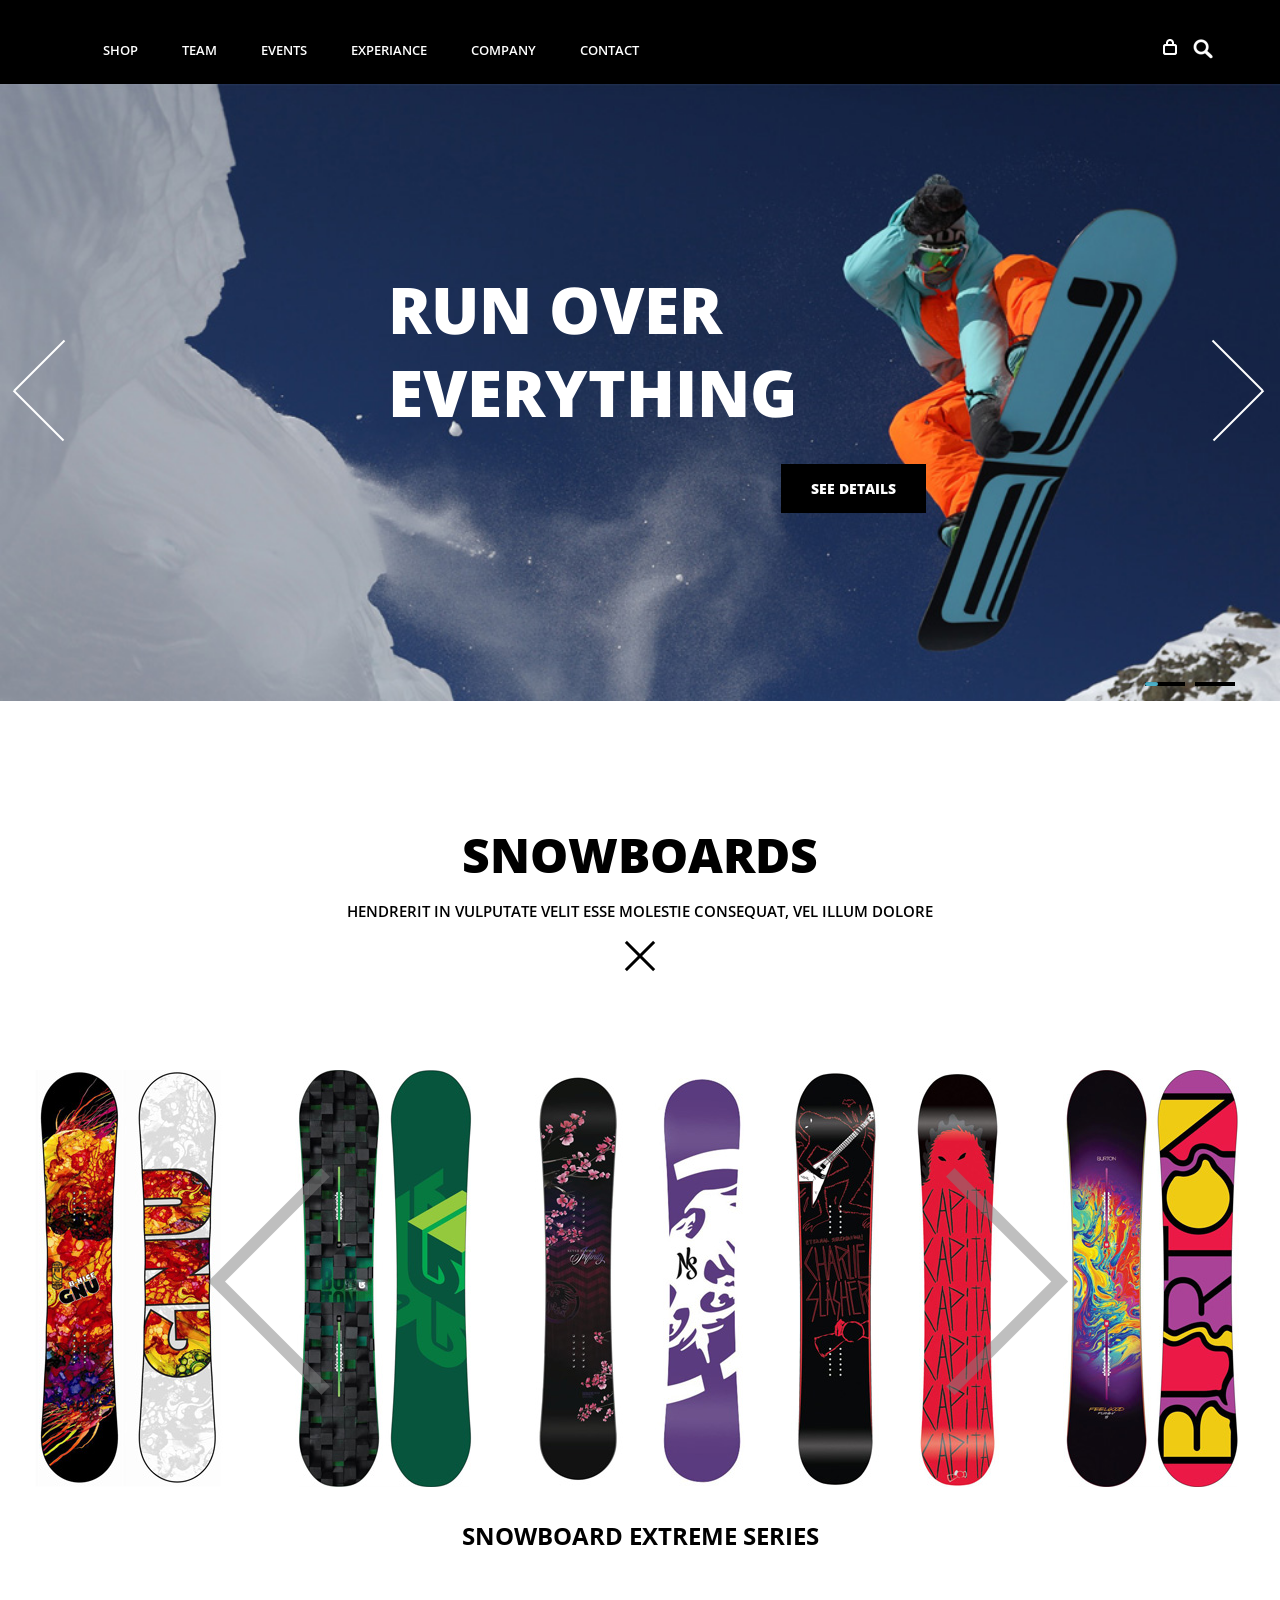
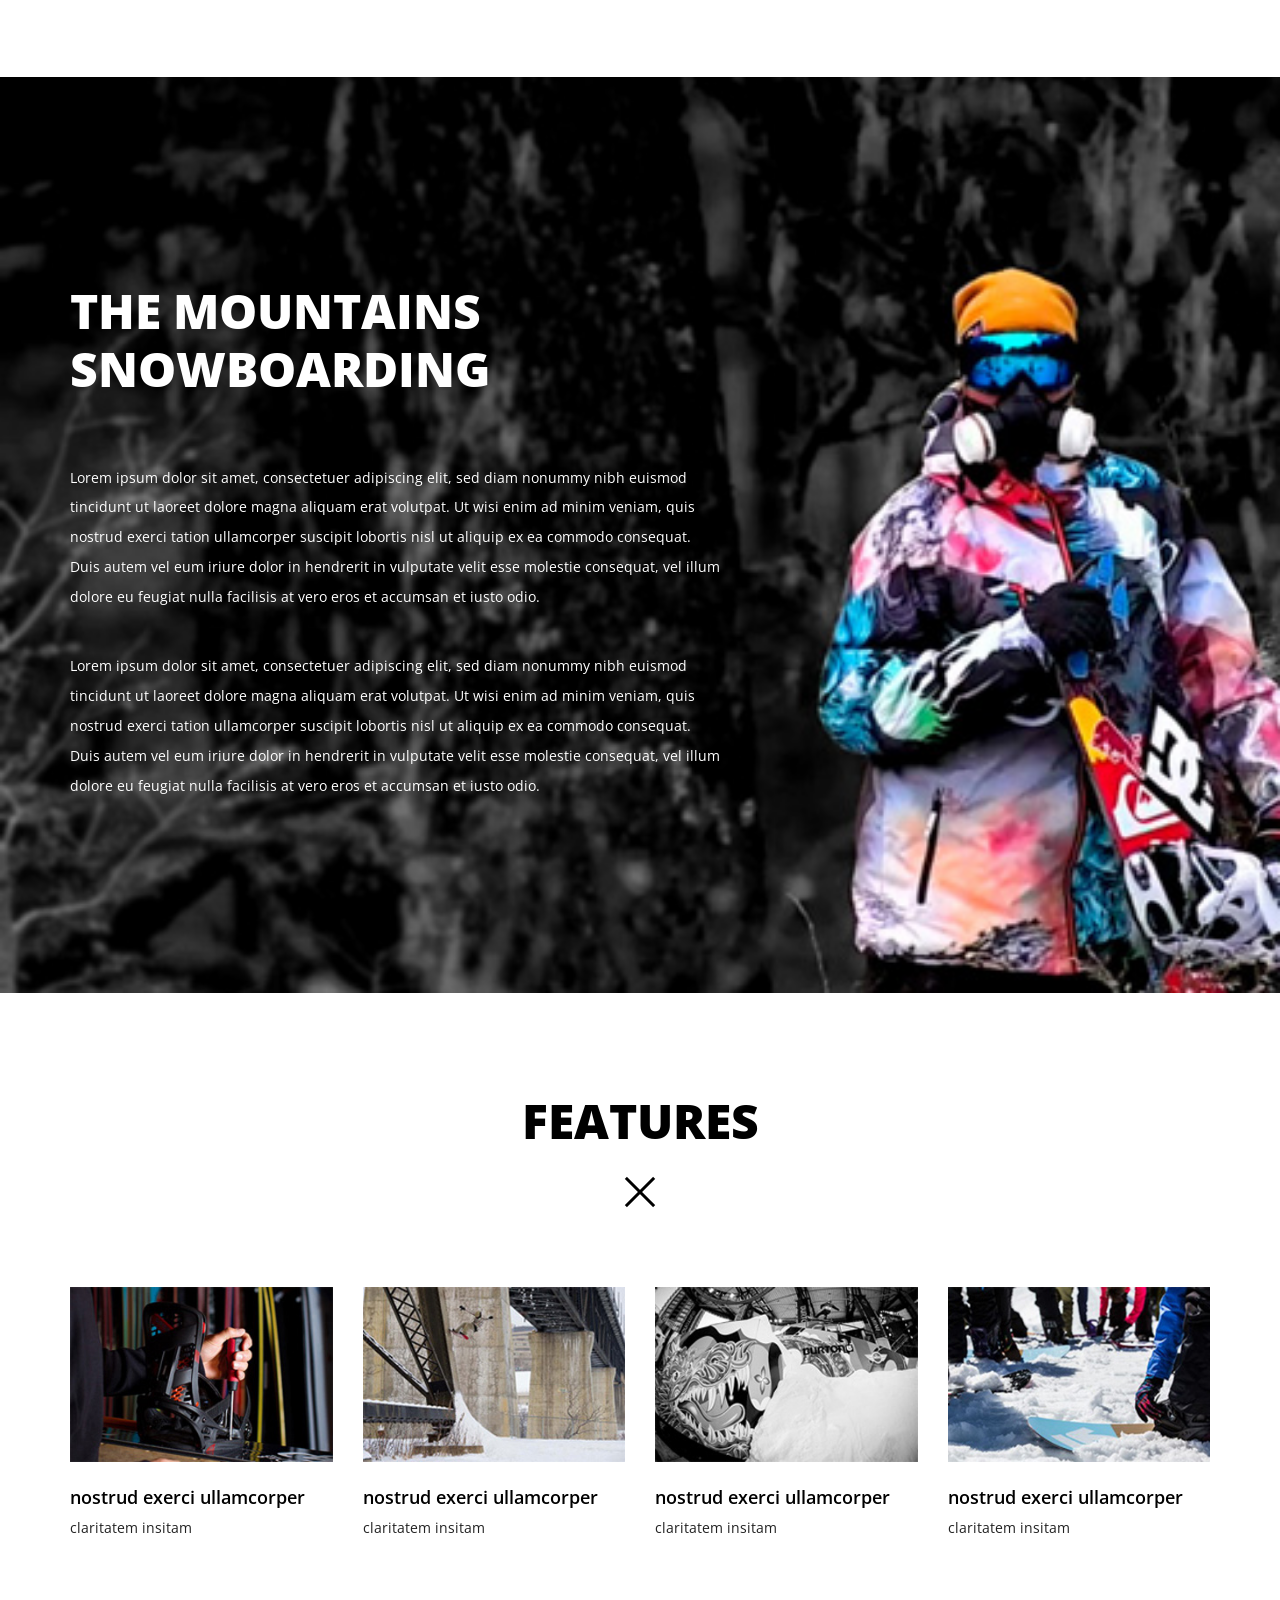
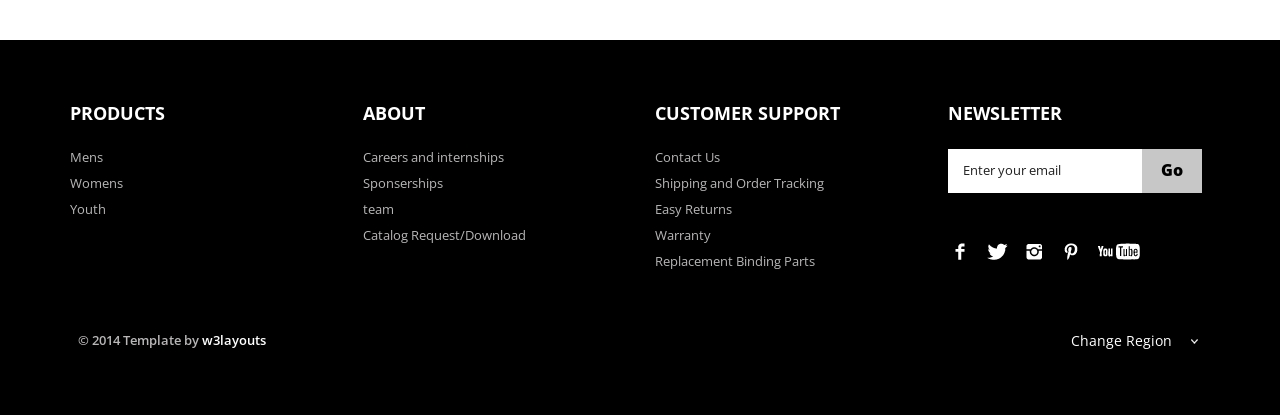
==== commit 2b854f87: "probando git" ====
--- a/index.html
+++ b/index.html
@@ -101,8 +101,8 @@
 						  <li class="list_desc"><h4><a href="#">velit esse molestie</a></h4><span class="actual">1 x
                           $12.00</span></li>
 						  <div class="login_buttons">
-							 <div class="check_button"><a href="checkout.html">Check out</a></div>
-							 <div class="login_button"><a href="login/index.php">Login</a></div>
+							 <div class="check_button"><a href="login/index.php">Ingresar</a></div>
+							 <div class="login_button"><a href="">Registrarse</a></div>
 							 <div class="clear"></div>
 						  </div>
 						  <div class="clear"></div>
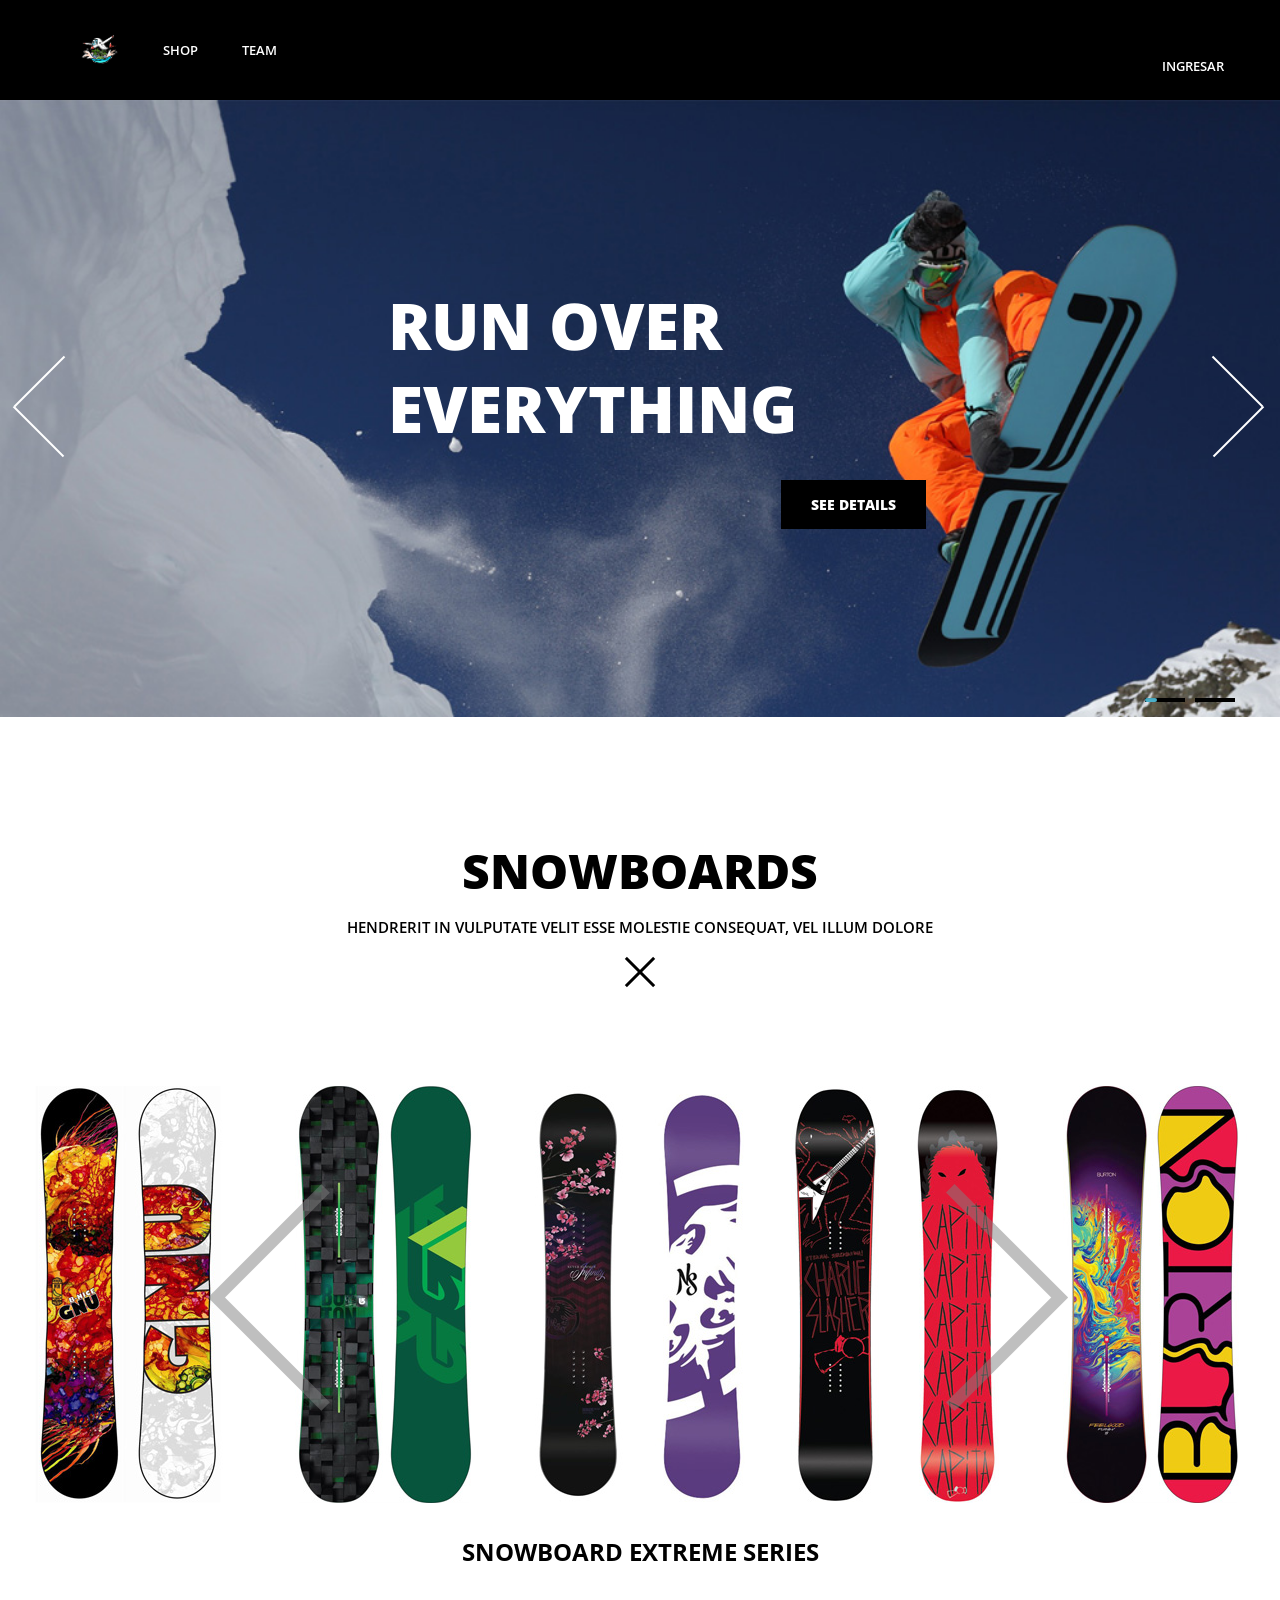
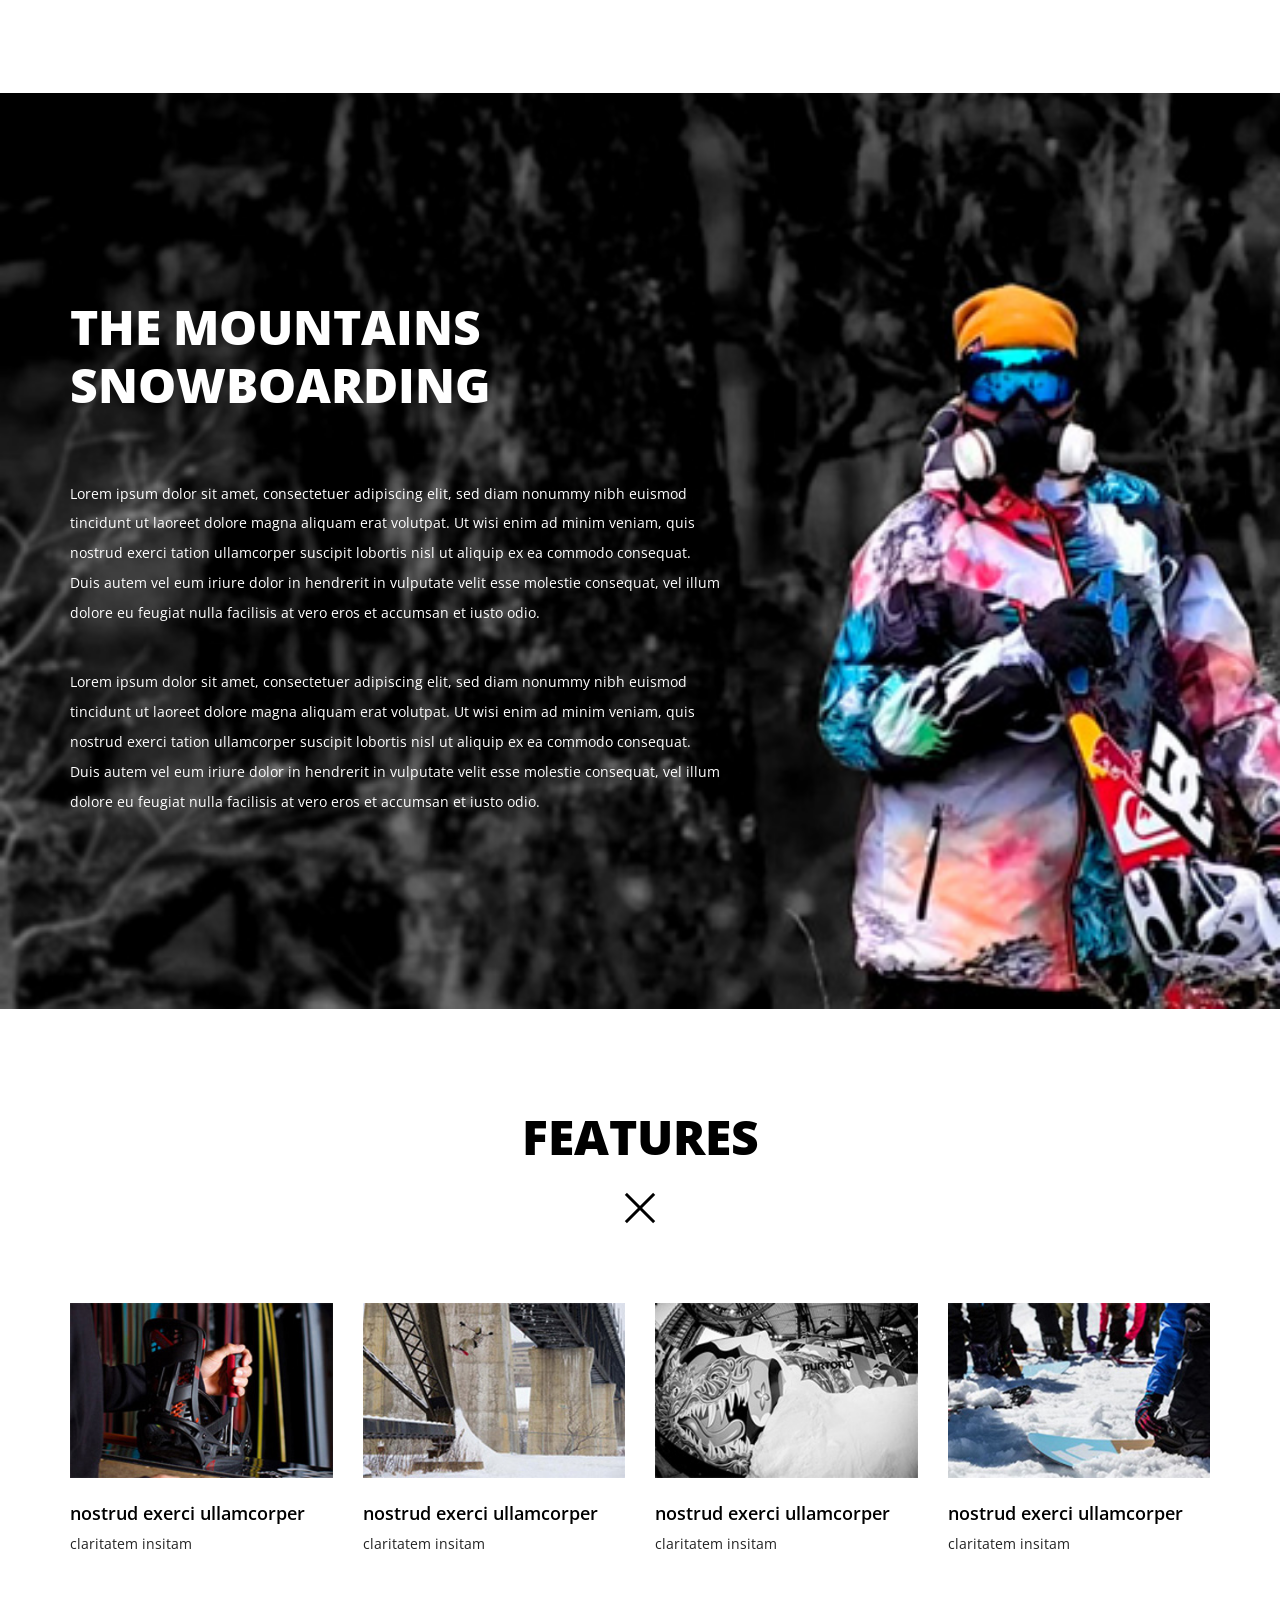
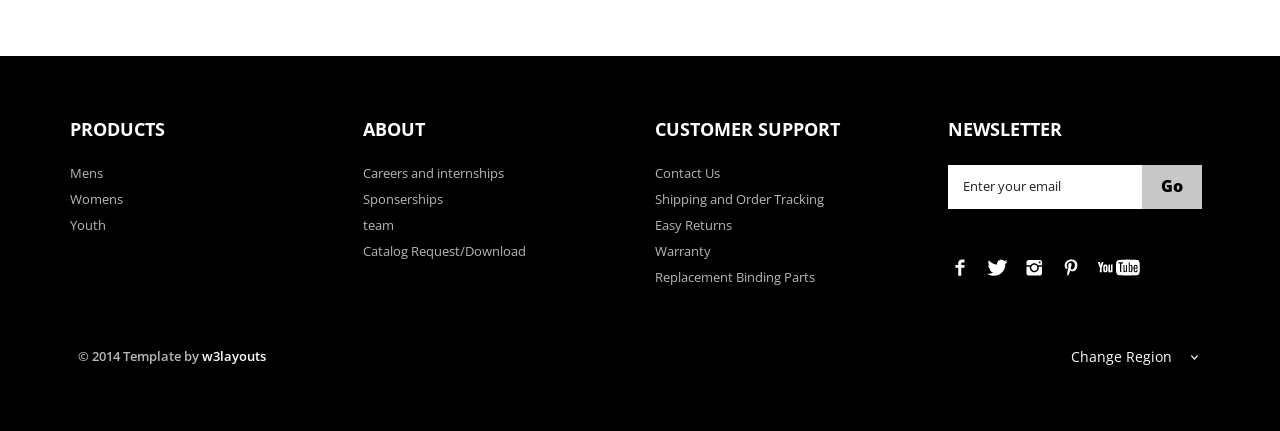
==== commit 37236a8c: "MEJORANDO INDEX Y NAV VAR" ====
--- a/index.html
+++ b/index.html
@@ -54,17 +54,15 @@
 			  <div class="col-md-12">
 				 <div class="header-left">
 					 <div class="logo">
-						<a href="index.html"><img src="images/logo.png" alt=""/></a>
+						<a href="index.html"><img src="public/images/logotienda.png" 
+							width="60px" height="60px" alt=""/></a>
 					 </div>
 					 <div class="menu">
 						  <a class="toggleMenu" href="#"><img src="images/nav.png" alt="" /></a>
 						    <ul class="nav" id="nav">
 						    	<li><a href="shop.html">Shop</a></li>
 						    	<li><a href="team.html">Team</a></li>
-						    	<li><a href="experiance.html">Events</a></li>
-						    	<li><a href="experiance.html">Experiance</a></li>
-						    	<li><a href="shop.html">Company</a></li>
-								<li><a href="contact.html">Contact</a></li>								
+						    								
 								<div class="clear"></div>
 							</ul>
 							<script type="text/javascript" src="public/js/responsive-nav.js"></script>
@@ -72,45 +70,18 @@
 	    		    <div class="clear"></div>
 	    	    </div>
 	            <div class="header_right">
-	    		  <!-- start search-->
-				      <div class="search-box">
-							<div id="sb-search" class="sb-search">
-								<form>
-									<input class="sb-search-input" placeholder="Enter your search term..." type="search" name="search" id="search">
-									<input class="sb-search-submit" type="submit" value="">
-									<span class="sb-icon-search"> </span>
-								</form>
-							</div>
-						</div>
-						<!----search-scripts---->
-						<script src="js/classie.js"></script>
-						<script src="js/uisearch.js"></script>
-						<script>
-							new UISearch( document.getElementById( 'sb-search' ) );
-						</script>
-						<!----//search-scripts---->
-				    <ul class="icon1 sub-icon1 profile_img">
-					 <li><a class="active-icon c1" href="#"> </a>
-						<ul class="sub-icon1 list">
-						  <div class="product_control_buttons">
-						  	<a href="#"><img src="public/images/edit.png" alt=""/></a>
-						  		<a href="#"><img src="public/images/close_edit.png" alt=""/></a>
-						  </div>
-						   <div class="clear"></div>
-						  <li class="list_img"><img src="public/images/1.jpg" alt=""/></li>
-						  <li class="list_desc"><h4><a href="#">velit esse molestie</a></h4><span class="actual">1 x
-                          $12.00</span></li>
-						  <div class="login_buttons">
-							 <div class="check_button"><a href="login/index.php">Ingresar</a></div>
-							 <div class="login_button"><a href="">Registrarse</a></div>
-							 <div class="clear"></div>
-						  </div>
-						  <div class="clear"></div>
-						</ul>
-					 </li>
-				   </ul>
-		           <div class="clear"></div>
-	       </div>
+	    		  
+					<div class="menu">
+						  <ul class="nav" id="nav">
+							  <li><a href="shop.html">Ingresar</a></li>								
+							  <div class="clear"></div>
+						  </ul>
+						  <script type="text/javascript" src="public/js/responsive-nav.js"></script>
+				  </div>							
+				  <div class="clear"></div>
+						
+					  
+	            </div>
 	      </div>
 		 </div>
 	    </div>
